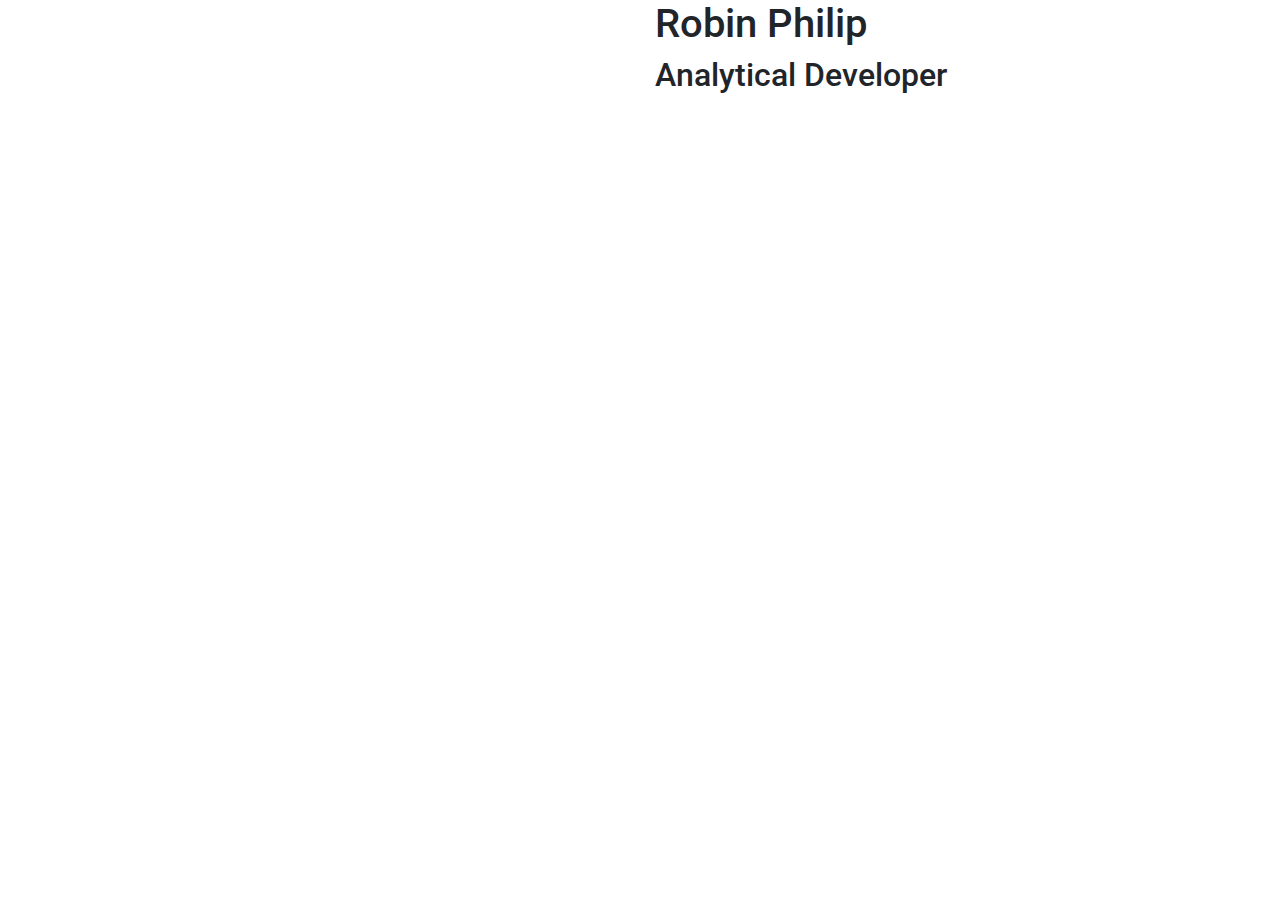
==== index.html @ 2d99e936 "inital html" ====
<!DOCTYPE html>
<html lang="en"> 
<head>
    <title>Robin Philip Resume</title>
    <!-- Meta -->
    <meta charset="utf-8">
    <meta http-equiv="X-UA-Compatible" content="IE=edge">
    <meta name="viewport" content="width=device-width, initial-scale=1.0">
  
    <link href='https://fonts.googleapis.com/css?family=Roboto:400,500,400italic,300italic,300,500italic,700,700italic,900,900italic' rel='stylesheet' type='text/css'>
    <!-- Global CSS -->
      
    <link rel="stylesheet" href="https://maxcdn.bootstrapcdn.com/bootstrap/4.2.1/css/bootstrap.min.css" type="text/css" />  
    <!-- Theme CSS -->  
    <link id="theme-style" rel="stylesheet" href="../css/styles.css">
    <!-- Font awesome icons-->
    <link rel="stylesheet" href="https://maxcdn.bootstrapcdn.com/font-awesome/4.7.0/css/font-awesome.min.css" type="text/css" />
</head> 

<body>
    
    <header>

        <div class='container Profile-Info'>
            <div class='row'>
                 <div class="col-sm">
                     <a href="picture.html" class='col logo'></a>
                </div>
            <div class="col-sm" >
                    
                    <div class="row no-gutters">
                        <div class="col">
                            <h1>Robin Philip</h1>
                            <h2>Analytical Developer</h2>

                    </div>
                </div>
            </div>
        
        </div>
        <div class="Image-sec">
        
        
        </div>

    </header>

</body>
</html>
---- css/styles.css ----
@import url('https://fonts.googleapis.com/css?family=Roboto:100,200,300,400,500,600,700|Exo:100,200,300,400,500,600,700');




/*--------------------- Heading--------------------*/
.logo{

background: url('../css/images/logo.png')

}
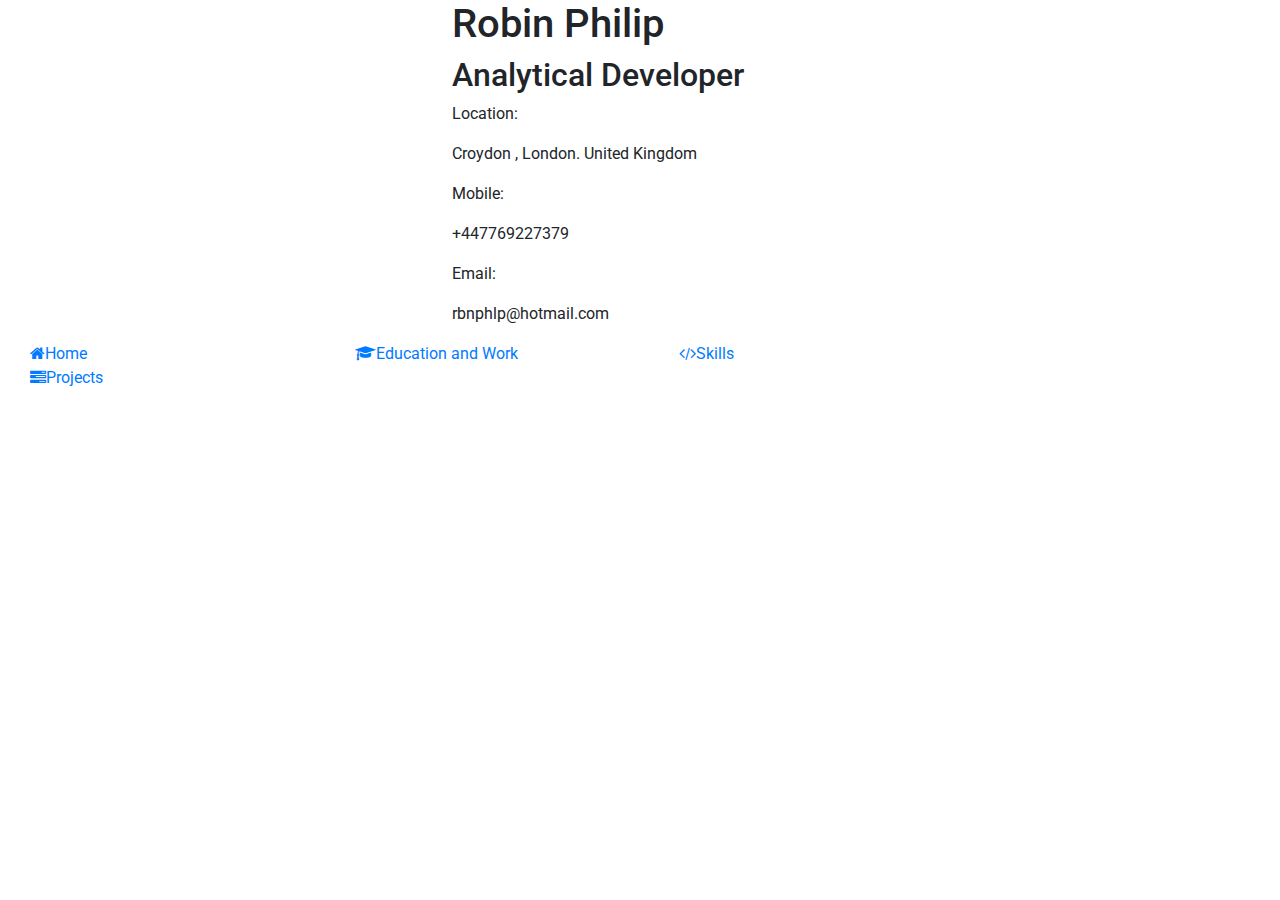
==== commit caab0aec: "fixed missalignment issue" ====
--- a/index.html
+++ b/index.html
@@ -15,35 +15,115 @@
     <link id="theme-style" rel="stylesheet" href="../css/styles.css">
     <!-- Font awesome icons-->
     <link rel="stylesheet" href="https://maxcdn.bootstrapcdn.com/font-awesome/4.7.0/css/font-awesome.min.css" type="text/css" />
+    
 </head> 
 
 <body>
     
     <header>
 
-        <div class='container Profile-Info'>
-            <div class='row'>
-                 <div class="col-sm">
-                     <a href="picture.html" class='col logo'></a>
-                </div>
-            <div class="col-sm" >
+            <div class='row header-RP'>
+                     <a href="picture.html" class='col-sm-3 col-md-6 col-lg-4 logo '></a>
+                
+            <div class="col-sm-9 col-md-6 col-lg-8" >
                     
-                    <div class="row no-gutters">
+                    <div class="row no-gutters profile-info">
                         <div class="col">
+                            <div class='col-12 name-job'>
                             <h1>Robin Philip</h1>
                             <h2>Analytical Developer</h2>
+                            </div>
+<!--  Addd personal info items list -->
+                            <div class="col-12">
+                                <div class="personal-info">
+                                
+                                    <div class="key">
+                                    <p class="uppercase">
+                                    Location:
+                                    </p>
+                                    </div>
+                                <div class='value'>
+                                    <p>
+                                     Croydon , London.
+                                     United Kingdom
+                                    </p>
+                                 </div>   
+
+                                
+                                
+                                </div>   
+                                <div class="personal-info">
+                                    <div class="key">
+                                    <p class="uppercase">
+                                    Mobile:
+                                    </p>
+
+                                </div>
+
+                                <div class="value">
+                                
+                                    <p>
+                                     +447769227379
+                                    </p>
+                                </div>
+
+                                </div>
+                                <div class="personal-info">
+                                <div class="key">
+                                    <p class="uppercase">
+                                     Email:
+                                    </p>
+
+                                </div>
+                                <div class="value">
+                                    <p>
+                                    rbnphlp@hotmail.com
+                                    </p>
+                                </div>
+                                
+                                </div>
+                                
+
+                            
+                            </div>
+
 
                     </div>
                 </div>
             </div>
-        
-        </div>
-        <div class="Image-sec">
-        
-        
-        </div>
+
+
+           
+    
 
     </header>
 
+
+<section class='container-fluid'>
+
+ <div class="row no-gutters">
+<!-- Using Fa instead of fas due in version 5 or below-->
+                <div class="col">
+                    <ul id="nav" class="list-inline menucontainer">
+                                <li class="col-6 col-sm-3 list-inline-item ui-menu-color-home menuitem">
+                                    <a href="index.html" class="hvr-sweep-to-bottom"><i class="fa fa-home" aria-hidden="true"></i><span>Home</span></a>
+                                </li>
+                                <li class="col-6 col-sm-3 list-inline-item ui-menu-color-education menuitem">
+                                    <a href="resume.html" class="hvr-sweep-to-bottom"><i class="fa fa-graduation-cap" aria-hidden="true"></i><span>Education and Work</span></a>
+                                </li>
+                                <li class="col-6 col-sm-3 list-inline-item ui-menu-color-skills menuitem">
+                                    <a href="contact.html" class="hvr-sweep-to-bottom"><i class="fa fa-code"></i><span>Skills</span></a>
+                                </li>
+                                <li class="col-6 col-sm-3 list-inline-item ui-menu-color-projects menuitem">
+                                    <a href="../cv/robin_cv.pdf" class="hvr-sweep-to-bottom"><i class="fa fa-tasks" ></i><span>Projects</span></a>
+                                </li>
+                            </ul>       
+                </div>
+            </div>
+        
+
+
+</section>
+
 </body>
 </html> 
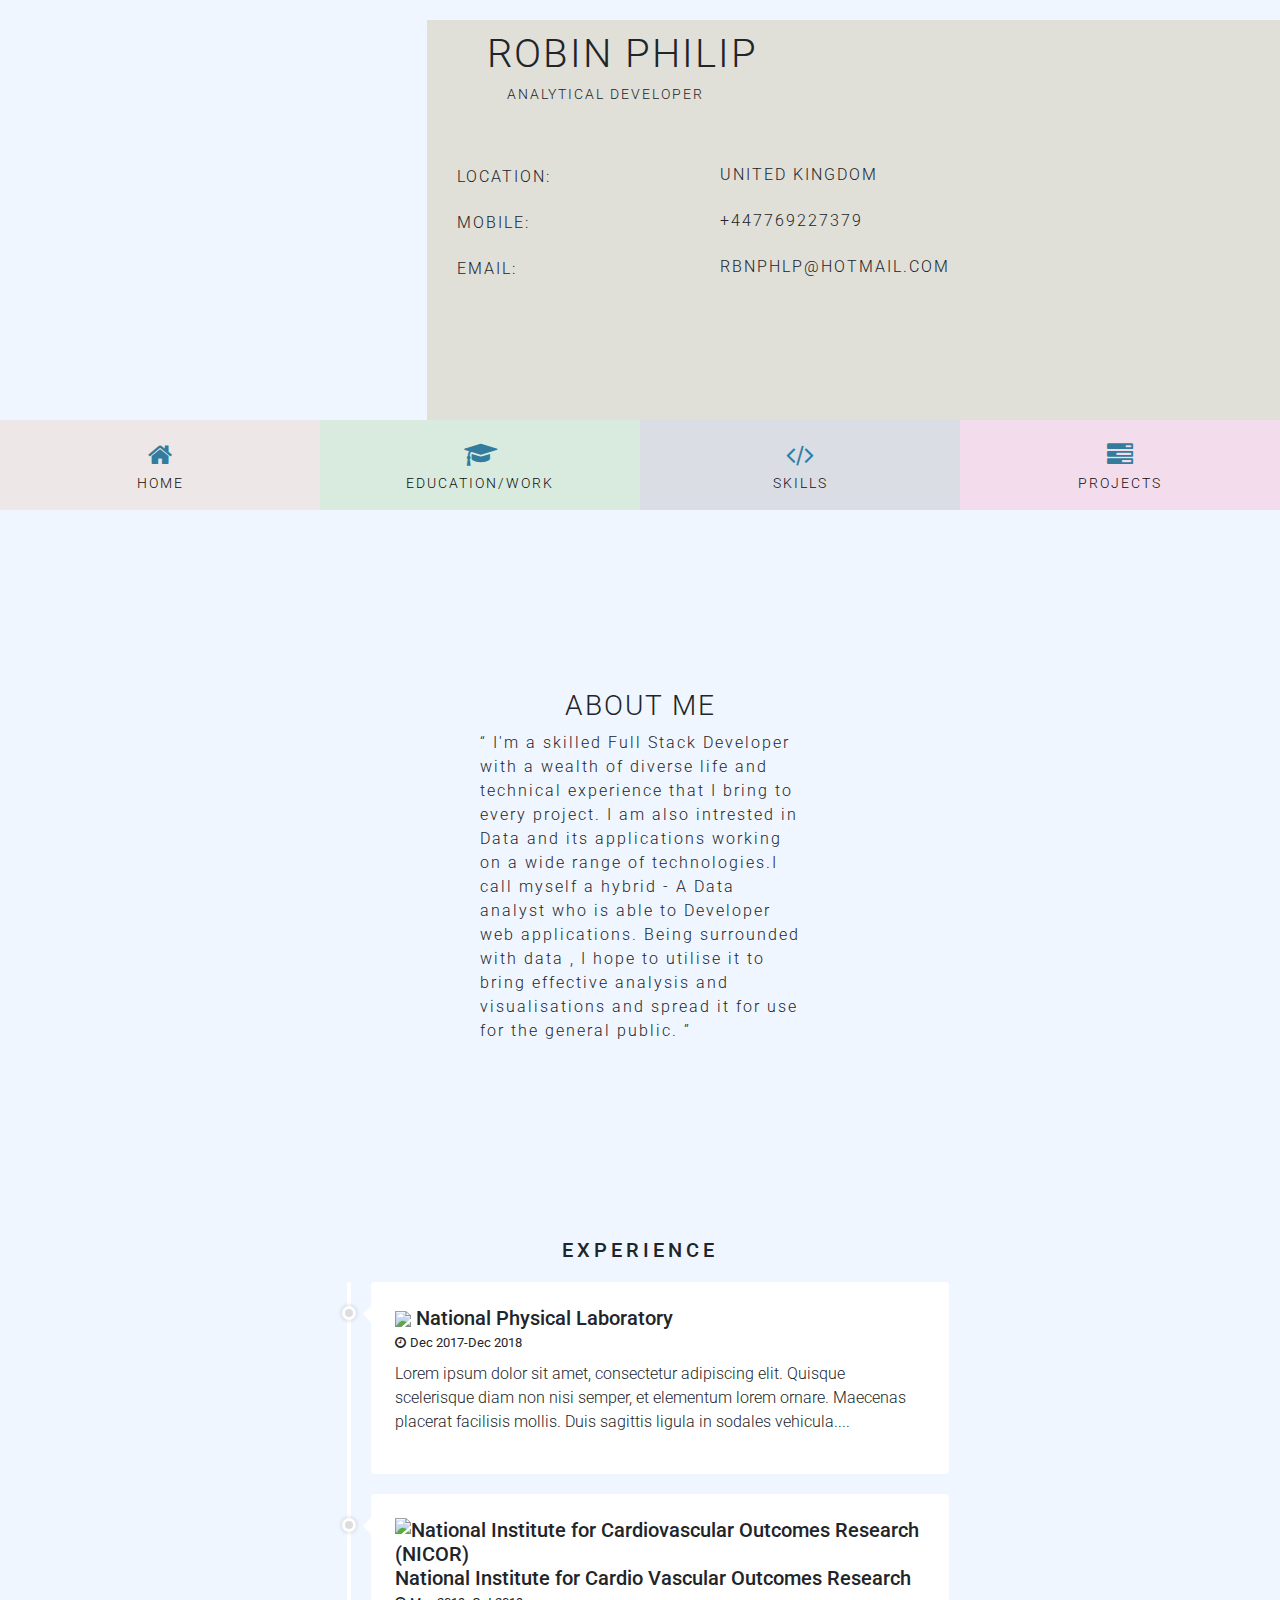
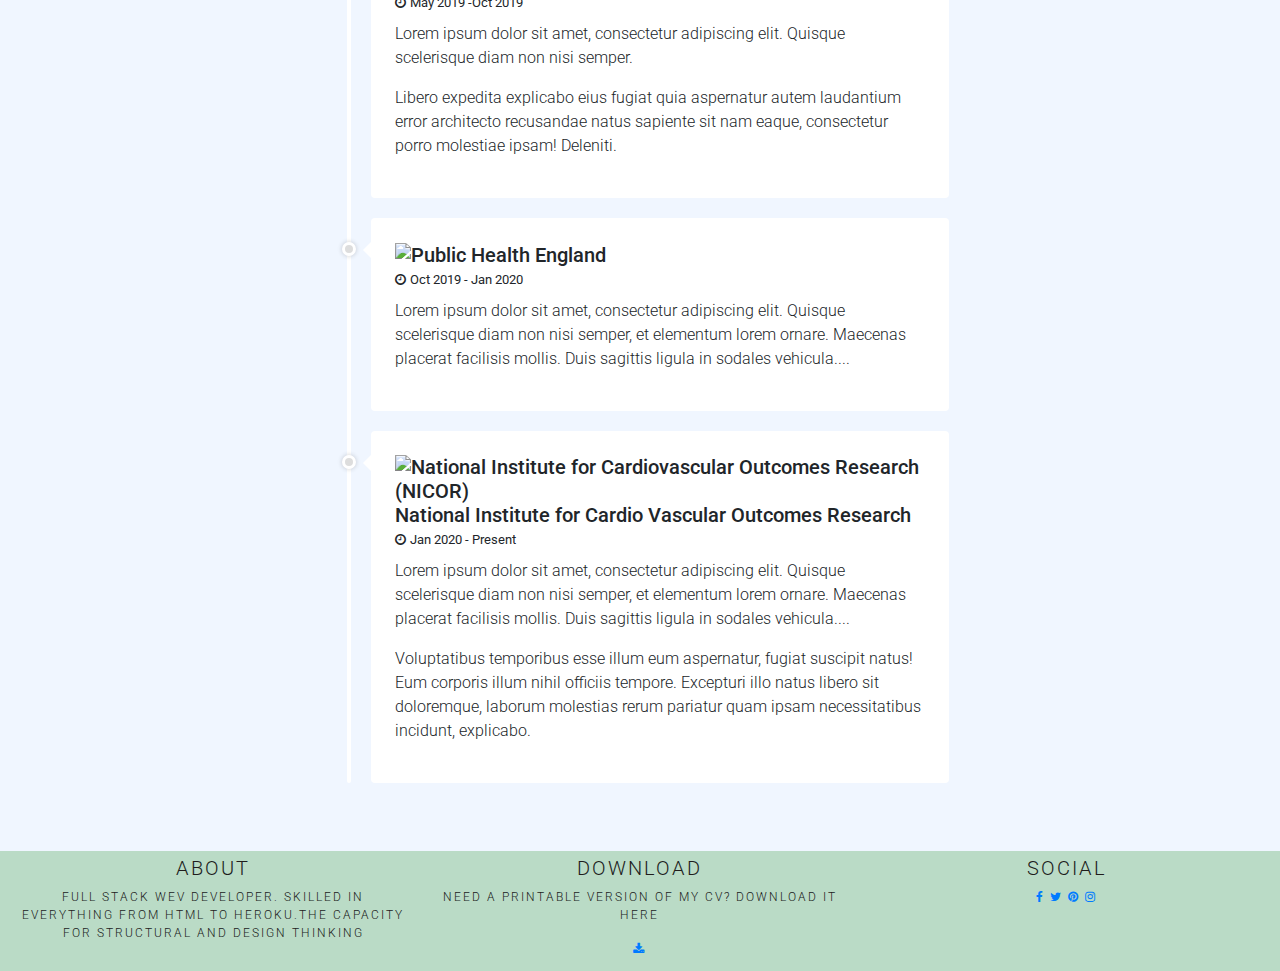
==== commit 469dde37: "need to fix spacing issue on timeline" ====
--- a/index.html
+++ b/index.html
@@ -25,74 +25,73 @@
             <div class='row header-RP'>
                      <a href="picture.html" class='col-sm-3 col-md-6 col-lg-4 logo '></a>
                 
-            <div class="col-sm-9 col-md-6 col-lg-8" >
-                    
-                    <div class="row no-gutters profile-info">
-                        <div class="col">
-                            <div class='col-12 name-job'>
-                            <h1>Robin Philip</h1>
-                            <h2>Analytical Developer</h2>
-                            </div>
-<!--  Addd personal info items list -->
-                            <div class="col-12">
-                                <div class="personal-info">
-                                
+                <div class="col-sm-9 col-md-6 col-lg-8 content" >
+                        
+                        <div class="row no-gutters profile-info">
+                            <div class="col profilecol">
+                                <div class='col-12 name-job'>
+                                <h1>Robin Philip</h1>
+                                <h2>Analytical Developer</h2>
+                                </div>
+    <!--  Addd personal info items list -->
+                                <div class="col-12">
+                                    <div class="personal-info">
+                                    
+                                        <div class="key">
+                                        <p class="uppercase">
+                                        Location:
+                                        </p>
+                                        </div>
+                                    <div class='value'>
+                                        <p>
+                                        United Kingdom
+                                        </p>
+                                    </div>   
+
+                                    
+                                    
+                                    </div>   
+                                    <div class="personal-info">
+                                        <div class="key">
+                                        <p class="uppercase">
+                                        Mobile:
+                                        </p>
+
+                                    </div>
+
+                                    <div class="value">
+                                    
+                                        <p>
+                                        +447769227379
+                                        </p>
+                                    </div>
+
+                                    </div>
+                                    <div class="personal-info">
                                     <div class="key">
-                                    <p class="uppercase">
-                                    Location:
-                                    </p>
-                                    </div>
-                                <div class='value'>
-                                    <p>
-                                     Croydon , London.
-                                     United Kingdom
-                                    </p>
-                                 </div>   
-
-                                
-                                
-                                </div>   
-                                <div class="personal-info">
-                                    <div class="key">
-                                    <p class="uppercase">
-                                    Mobile:
-                                    </p>
-
-                                </div>
-
-                                <div class="value">
-                                
-                                    <p>
-                                     +447769227379
-                                    </p>
-                                </div>
-
-                                </div>
-                                <div class="personal-info">
-                                <div class="key">
-                                    <p class="uppercase">
-                                     Email:
-                                    </p>
-
-                                </div>
-                                <div class="value">
-                                    <p>
-                                    rbnphlp@hotmail.com
-                                    </p>
-                                </div>
+                                        <p class="uppercase">
+                                        Email:
+                                        </p>
+
+                                    </div>
+                                    <div class="value">
+                                        <p>
+                                        rbnphlp@hotmail.com
+                                        </p>
+                                    </div>
+                                    
+                                    </div>
+                                    
+
                                 
                                 </div>
-                                
-
-                            
-                            </div>
-
-
+
+
+                        </div>
                     </div>
                 </div>
-            </div>
-
-
+
+           </div> 
            
     
 
@@ -109,7 +108,7 @@
                                     <a href="index.html" class="hvr-sweep-to-bottom"><i class="fa fa-home" aria-hidden="true"></i><span>Home</span></a>
                                 </li>
                                 <li class="col-6 col-sm-3 list-inline-item ui-menu-color-education menuitem">
-                                    <a href="resume.html" class="hvr-sweep-to-bottom"><i class="fa fa-graduation-cap" aria-hidden="true"></i><span>Education and Work</span></a>
+                                    <a href="resume.html" class="hvr-sweep-to-bottom"><i class="fa fa-graduation-cap" aria-hidden="true"></i><span>Education/Work</span></a>
                                 </li>
                                 <li class="col-6 col-sm-3 list-inline-item ui-menu-color-skills menuitem">
                                     <a href="contact.html" class="hvr-sweep-to-bottom"><i class="fa fa-code"></i><span>Skills</span></a>
@@ -122,8 +121,129 @@
             </div>
         
 
-
+<div class="row no-gutters">
+
+    <div class="col-sm-3 col-lg-3 aboutme">
+    
+    
+        
+            <h3> About Me </h3>
+
+            <span>
+            <p id='me'>
+            I'm a skilled Full Stack Developer with a wealth of diverse life and technical experience
+             that I bring to every project. I am also intrested in Data and its applications working 
+            on a wide range of technologies.I call myself a hybrid - A Data analyst who is able to Developer
+            web applications. Being surrounded with data , I hope to utilise it to bring effective analysis 
+            and visualisations and spread it for use for the general public.
+            </p>       
+            </span>
+    
+    </div>
+</div>
 </section>
+
+<div class="container py-5">
+
+
+        <div class="row">
+            <div class="col-lg-7 mx-auto">
+                <h5 class="font_5" style="text-align:center;"><span style="letter-spacing:0.2em;">EXPERIENCE</span></h5>
+                <!-- Timeline -->
+                <ul class="timeline">
+                    <li class="timeline-item bg-white rounded ml-3 p-4 shadow">
+                        <div class="timeline-arrow"></div>
+                        <h2 class="h5 mb-0">
+                        
+                        <img src="https://media-exp1.licdn.com/dms/image/C560BAQH_opgHQPQ8JQ/company-logo_100_100/0?e=1590624000&amp;v=beta&amp;t=vh-KkSg9zwbI-3XPNg0Dqcm7f11oJeTSGWEHuql9rRU">
+                        National Physical Laboratory</h2><span class="small text-gray"><i class="fa fa-clock-o mr-1"></i>Dec 2017-Dec 2018</span>
+                        <p class="text-small mt-2 font-weight-light">Lorem ipsum dolor sit amet, consectetur adipiscing elit. Quisque scelerisque diam non nisi semper, et elementum lorem ornare. Maecenas placerat facilisis mollis. Duis sagittis ligula in sodales vehicula....</p>
+                    </li>
+                    <li class="timeline-item bg-white rounded ml-3 p-4 shadow">
+                        <div class="timeline-arrow"></div>
+                        <h2 class="h5 mb-0">
+                        <img src="https://media-exp1.licdn.com/dms/image/C560BAQEa2VBjveG4CQ/company-logo_100_100/0?e=1590624000&amp;v=beta&amp;t=oowAFgNLsgfNeDGHAImC5ZiWaaAzueSb-OEiXw4OItY" loading="lazy" alt="National Institute for Cardiovascular Outcomes Research (NICOR)" id="ember1256" class="pv-entity__logo-img pv-entity__logo-img EntityPhoto-square-5 lazy-image loaded ember-view">
+                        National Institute for Cardio Vascular Outcomes Research</h2><span class="small text-gray"><i class="fa fa-clock-o mr-1"></i>May 2019 -Oct 2019</span>
+                        <p class="text-small mt-2 font-weight-light">Lorem ipsum dolor sit amet, consectetur adipiscing elit. Quisque scelerisque diam non nisi semper.</p>
+                        <p class="text-small mt-2 font-weight-light">Libero expedita explicabo eius fugiat quia aspernatur autem laudantium error architecto recusandae natus sapiente sit nam eaque, consectetur porro molestiae ipsam! Deleniti.</p>
+                    </li>
+                    <li class="timeline-item bg-white rounded ml-3 p-4 shadow">
+                        <div class="timeline-arrow"></div>
+                        <h2 class="h5 mb-0"><img src="https://media-exp1.licdn.com/dms/image/C4E0BAQFT7kU6Q2k-FA/company-logo_100_100/0?e=1590624000&amp;v=beta&amp;t=X6xizA9DblPlDDrtRav5N5QXOj_jLyPVLOlDp_cO-9g" loading="lazy" alt="Public Health England" id="ember1246" class="pv-entity__logo-img pv-entity__logo-img EntityPhoto-square-5 lazy-image loaded ember-view"></h2><span class="small text-gray"><i class="fa fa-clock-o mr-1"></i>Oct 2019 - Jan 2020</span>
+                        <p class="text-small mt-2 font-weight-light">Lorem ipsum dolor sit amet, consectetur adipiscing elit. Quisque scelerisque diam non nisi semper, et elementum lorem ornare. Maecenas placerat facilisis mollis. Duis sagittis ligula in sodales vehicula....</p>
+                    </li>
+                    <li class="timeline-item bg-white rounded ml-3 p-4 shadow">
+                        <div class="timeline-arrow"></div>
+                        <h2 class="h5 mb-0">
+                        <img src="https://media-exp1.licdn.com/dms/image/C560BAQEa2VBjveG4CQ/company-logo_100_100/0?e=1590624000&amp;v=beta&amp;t=oowAFgNLsgfNeDGHAImC5ZiWaaAzueSb-OEiXw4OItY" loading="lazy" alt="National Institute for Cardiovascular Outcomes Research (NICOR)" id="ember1256" class="pv-entity__logo-img pv-entity__logo-img EntityPhoto-square-5 lazy-image loaded ember-view">
+                        National Institute for Cardio Vascular Outcomes Research</h2><span class="small text-gray"><i class="fa fa-clock-o mr-1"></i>Jan 2020 - Present</span>
+                        <p class="text-small mt-2 font-weight-light">Lorem ipsum dolor sit amet, consectetur adipiscing elit. Quisque scelerisque diam non nisi semper, et elementum lorem ornare. Maecenas placerat facilisis mollis. Duis sagittis ligula in sodales vehicula....</p>
+                        <p class="text-small mt-2 font-weight-light">Voluptatibus temporibus esse illum eum aspernatur, fugiat suscipit natus! Eum corporis illum nihil officiis tempore. Excepturi illo natus libero sit doloremque, laborum molestias rerum pariatur quam ipsam necessitatibus incidunt, explicabo.</p>
+                    </li>
+                </ul><!-- End -->
+
+            </div>
+        </div>
+    </div>
+
+<!--- Add a footer-->
+<footer class="container-fluid">
+        <div class="row">
+            <div class="col-sm-4">
+                <h5 class="uppercase general-sub">About</h5>
+                 <p class="inline-block">Full Stack Wev Developer. Skilled in everything from HTML to 
+                 Heroku.The capacity for structural and design thinking
+                 </p>
+            </div>
+            <div class="col-sm-4">
+                <h5 class="uppercase general-sub">Download</h5>
+                <p>Need a printable version of my CV? Download it here</p>
+                <a href="#" target="_blank" class="cv_pdf">
+                     <i class="fa fa-download" aria-hidden="true"> </i>
+                    <span class="sr-only">Download link.</span>
+                
+                </a>
+                
+            </div>
+            <div class="col-sm-4">
+                <h5 class="uppercase general-sub">Social</h5>
+               <ul class="list-inline social-links">
+                    <li class="list-inline-item">
+                        <a href="#" target="_blank ">
+                            <i class="fa fa-facebook" aria-hidden="true"> </i>
+                            <span class="sr-only"> Facebook</span>
+                        </a>
+                    
+                    </li>
+                     <li class="list-inline-item">
+                        <a href="#" target="_blank ">
+                            <i class="fa fa-twitter" aria-hidden="true"> </i>
+                            <span class="sr-only"> Twitter</span>
+                        </a>
+                    
+                    </li>
+                     <li class="list-inline-item">
+                        <a href="#" target="_blank ">
+                            <i class="fa fa-pinterest" aria-hidden="true"> </i>
+                            <span class="sr-only"> Pinterest</span>
+                        </a>
+                    
+                    </li>
+                     <li class="list-inline-item">
+                        <a href="#" target="_blank ">
+                            <i class="fa fa-instagram" aria-hidden="true"> </i>
+                            <span class="sr-only"> Instagram</span>
+                        </a>
+                    
+                    </li>
+
+               </ul> 
+            </div>
+        </div>
+    </footer>
+
+
+
 
 </body>
 </html> 
--- a/css/styles.css
+++ b/css/styles.css
@@ -1,11 +1,587 @@
 @import url('https://fonts.googleapis.com/css?family=Roboto:100,200,300,400,500,600,700|Exo:100,200,300,400,500,600,700');
 
+
+
+/*---------------------------colors----------------*/
+
+
+.ui-menu-color-home {
+    background-color: rgb(238, 231, 231);
+}
+
+.ui-menu-color-education {
+    background-color: rgb(217, 235, 222);
+}
+
+.ui-menu-color-skills {
+    background-color: rgb(218, 221, 228);
+}
+
+.ui-menu-color-projects {
+    background-color: rgb(243, 220, 236);
+}
+
+/*** body *****/
+
+.content{
+
+    background-color:rgb(224, 223, 216);
+}
 
 
 
 /*--------------------- Heading--------------------*/
 .logo{
 
-background: url('../css/images/logo.png')
-
-}+background: url('../css/kitten.jpg');
+background-position:center;
+background-repeat:no-repeat;
+background-size:cover;
+min-height: 400px;
+min-width: 200px;
+
+}
+
+.header-RP{
+
+padding-left: 0px;
+padding-right:0;
+margin-left: 0px;
+width: 100%
+}
+
+.name-job {
+    margin-bottom: 60px;
+    margin-top: 10px;
+    margin-left: 10px;
+    margin-right: 0px;
+}
+
+
+.name-job>h1 {
+    font-size: 2.5rem;
+    margin-left: 20px;
+    text-transform: uppercase;
+     font-weight: 300;
+    letter-spacing: 2px;
+}
+ .name-job>h2 {
+    font-size: 2.5rem;
+    margin-left: 40px;
+    text-transform: uppercase;
+     font-weight: 300;
+    letter-spacing: 2px;
+    font-size: 14px;
+}
+   
+
+/*** Personal info item ------------------------*/
+
+.personal-info {
+    margin-bottom: 20px;
+    display: block;
+    clear: both;
+}
+
+.personal-info .key,
+.personal-info .value {
+    padding-right: 8px;
+    display: inline-block;
+    
+    text-transform: uppercase;
+    
+    font-weight: 300;
+    letter-spacing: 2px;
+    
+}
+
+
+
+.personal-info .key p,
+.personal-info .value p {
+    margin: 0;
+}
+
+.personal-info .key {
+    width: 30%;
+    margin-right: 21px;
+    padding-top: 2px;
+    vertical-align: top;
+}
+
+.personal-info .key p {
+    font-weight: 300;
+}
+.profile-info{
+height:320px;
+
+}
+/******nav bar ************/
+
+
+.list-inline-item:not(:last-child) {
+    margin: 0;
+}
+
+.menucontainer {
+    font-size: 0;
+}
+
+#nav li {
+    font-size: 14px;
+    padding: 0;
+}
+
+#nav {
+    margin: 0;
+}
+
+.menuitem {
+    height: 90px;
+    text-align: center;
+    padding: 0;
+}
+
+.menuitem a {
+    width: 100%;
+    text-decoration: none;
+    color: rgb(15, 15, 15);
+    height: 120px;
+}
+
+.menuitem a i {
+    padding-top: 22px;
+    display: block;
+    color: #347c9e;
+    font-size: 26px;
+}
+
+.menuitem span {
+    display: block;
+    width: 100%;
+    padding-top: 5px;
+    text-align: center;
+    text-transform: uppercase;
+    font-size: 14px;
+    font-weight: 300;
+    letter-spacing: 2px;
+}
+
+.container-fluid {
+    width: 100%;
+    padding-right: 0px;
+    padding-left: 0px;
+    margin-right: auto;
+    margin-left: auto;
+}
+
+
+/****** Footer ******/
+
+footer {
+    background-color: #badbc6;
+   color: rgb(32, 28, 28);;
+    min-height: 120px;
+    margin: 0;
+}
+
+
+footer {
+    display: inlineblock;
+    width: 100%;
+    padding-top: 5px;
+    text-align: center;
+    text-transform: uppercase;
+    font-size: 12px;
+    font-weight: 300;
+    letter-spacing: 2px;
+}
+ footer  h5{
+     font-weight:300;
+ }
+
+ /**** Do this to prevent overflow**/
+ footer row{
+     margin-right:0px; 
+ }
+/****** About me ******/
+
+.aboutme h3{
+
+    text-align: center;
+   text-transform: uppercase;
+
+    font-weight: 300;
+    letter-spacing: 2px;
+}
+.aboutme>p{
+
+text-align:center;
+padding-bottom: 30px;
+font-size:0.5em;
+
+}
+
+.aboutme{
+  
+   margin-top: 179px;
+    margin-left:auto;
+    margin-right:auto;
+
+}
+
+#me{
+
+    display: block;
+letter-spacing: 2px;
+font-weight: 300;
+}
+/******* Add quotes *****/
+
+.row{
+
+margin-left: auto;
+margin-right: auto;
+
+}
+
+#me::before{
+
+
+    content: open-quote;
+    font-size:1rem;
+}
+
+#me::after{
+
+    content: close-quote;
+
+    font-size:1rem;
+}
+
+/************* Time line *******************************/
+
+
+
+body {
+    margin-top: 20px;
+    background-color: #f0f6ff;
+}
+
+
+/*timeline*/
+
+a {
+    text-decoration: none
+}
+
+
+.main-timeline3 {
+    overflow: hidden;
+    position: relative
+}
+
+.main-timeline3 .timeline {
+    position: relative;
+    margin-top: -79px
+}
+
+.main-timeline3 .timeline:first-child {
+    margin-top: 0
+}
+
+.main-timeline3 .timeline-icon,
+.main-timeline3 .year {
+    margin: auto;
+    position: absolute;
+    top: 0;
+    left: 0;
+    bottom: 0;
+    right: 0
+}
+
+.main-timeline3 .timeline:after,
+.main-timeline3 .timeline:before {
+    content: "";
+    display: block;
+    width: 100%;
+    clear: both
+}
+
+.main-timeline3 .timeline:before {
+    content: "";
+    width: 100%;
+    height: 100%;
+    position: absolute;
+    top: 0;
+    right: 0;
+    z-index: 2
+}
+
+.main-timeline3 .timeline-icon {
+    width: 210px;
+    height: 210px;
+    border-radius: 50%;
+    border: 25px solid transparent;
+    border-top-color: #dbc0c3;
+    border-right-color: #dbc0c3;
+    z-index: 1;
+    transform: rotate(45deg)
+}
+
+.main-timeline3 .year {
+    display: block;
+    width: 110px;
+    height: 110px;
+    line-height: 110px;
+    border-radius: 50%;
+    background: #fff;
+    box-shadow: 0 0 20px rgba(0, 0, 0, .4);
+    font-size: 10px;
+    font-weight: 700;
+    color: #dbc0c3;
+    text-align: center;
+    transform: rotate(-45deg)
+}
+
+  /***** add css for NPL hover https://stackoverflow.com/questions/14263594/how-to-show-text-on-image-when-hovering***/
+#NPL > div.timeline-content > img{
+    float:left;
+    height:60px;
+    width:100px;
+    margin-left: 20px;
+    margin-right: 20px;
+}
+
+
+/***************/
+
+.main-timeline3 .timeline-content {
+    width: 35%;
+    float: right;
+    background: #c9b5b7;
+    padding: 30px 20px;
+    margin: 50px 0;
+    box-shadow: 0 10px 25px -10px rgba(72, 29, 99, .3);
+    z-index: 1;
+    position: relative
+}
+
+.main-timeline3 .timeline-content:before {
+    content: "";
+    width: 20%;
+    height: 15px;
+    background: #dbc0c3;
+    position: absolute;
+    top: 50%;
+    left: -20%;
+    z-index: -1;
+    transform: translateY(-50%)
+}
+
+.main-timeline3 .title {
+    font-size: 20px;
+    font-weight: 700;
+    color: #fff;
+    margin: 0 0 10px;
+    margin-bottom:30px;
+}
+
+.main-timeline3 .description {
+    font-size: 16px;
+    color: #fff;
+    line-height: 24px;
+    margin: 0
+}
+
+.main-timeline3 .timeline:nth-child(2n) .timeline-icon {
+    transform: rotate(-135deg);
+    border-top-color: #e97e2e;
+    border-right-color: #e97e2e
+}
+
+.main-timeline3 .timeline:nth-child(2n) .year {
+    transform: rotate(135deg);
+    color: #e97e2e
+}
+
+.main-timeline3 .timeline:nth-child(2n) .timeline-content {
+    float: left
+}
+
+.main-timeline3 .timeline:nth-child(2n) .timeline-content:before {
+    left: auto;
+    right: -20%
+}
+
+.main-timeline3 .timeline:nth-child(2n) .timeline-content,
+.main-timeline3 .timeline:nth-child(2n) .timeline-content:before {
+    background: #e97e2e
+}
+
+.main-timeline3 .timeline:nth-child(3n) .timeline-icon {
+    border-top-color: #13afae;
+    border-right-color: #13afae
+}
+
+.main-timeline3 .timeline:nth-child(3n) .year {
+    color: #13afae
+}
+
+.main-timeline3 .timeline:nth-child(3n) .timeline-content,
+.main-timeline3 .timeline:nth-child(3n) .timeline-content:before {
+    background: #13afae
+}
+
+.main-timeline3 .timeline:nth-child(4n) .timeline-icon {
+    border-top-color: #105572;
+    border-right-color: #105572
+}
+
+.main-timeline3 .timeline:nth-child(4n) .year {
+    color: #105572
+}
+
+.main-timeline3 .timeline:nth-child(4n) .timeline-content,
+.main-timeline3 .timeline:nth-child(4n) .timeline-content:before {
+    background: #105572
+}
+
+@media only screen and (max-width:1199px) {
+    .main-timeline3 .timeline {
+        margin-top: -103px
+    }
+    .main-timeline3 .timeline-content:before {
+        left: -18%
+    }
+    .main-timeline3 .timeline:nth-child(2n) .timeline-content:before {
+        right: -18%
+    }
+}
+
+@media only screen and (max-width:990px) {
+    .main-timeline3 .timeline {
+        margin-top: -127px
+    }
+    .main-timeline3 .timeline-content:before {
+        left: -2%
+    }
+    .main-timeline3 .timeline:nth-child(2n) .timeline-content:before {
+        right: -2%
+    }
+}
+
+@media only screen and (max-width:767px) {
+    .main-timeline3 .timeline {
+        margin-top: 0;
+        overflow: hidden
+    }
+    .main-timeline3 .timeline:before,
+    .main-timeline3 .timeline:nth-child(2n):before {
+        box-shadow: none
+    }
+    .main-timeline3 .timeline-icon,
+    .main-timeline3 .timeline:nth-child(2n) .timeline-icon {
+        margin-top: -30px;
+        margin-bottom: 20px;
+        position: relative;
+        transform: rotate(135deg)
+    }
+    .main-timeline3 .timeline:nth-child(2n) .year,
+    .main-timeline3 .year {
+        transform: rotate(-135deg)
+    }
+    .main-timeline3 .timeline-content,
+    .main-timeline3 .timeline:nth-child(2n) .timeline-content {
+        width: 100%;
+        float: none;
+        border-radius: 0 0 20px 20px;
+        text-align: center;
+        padding: 25px 20px;
+        margin: 0 auto
+    }
+    .main-timeline3 .timeline-content:before,
+    .main-timeline3 .timeline:nth-child(2n) .timeline-content:before {
+        width: 15px;
+        height: 25px;
+        position: absolute;
+        top: -22px;
+        left: 50%;
+        z-index: -1;
+        transform: translate(-50%, 0)
+    }
+}
+
+
+/****** Lists *****/
+
+#NPL > div.timeline-content > ul{
+  
+  list-style-type: square;
+        text-align: center;
+   text-transform: uppercase;
+    font-size: 12px;
+    font-weight: 300;
+    letter-spacing: 2px;
+    display: inline;
+
+
+
+}
+/**** extra addition to bring the stuff upp*****/
+ul.timeline {
+    list-style-type: none;
+    position: relative;
+    padding-left: 1.5rem;
+}
+
+ /* Timeline vertical line */
+ul.timeline:before {
+    content: ' ';
+    background: #fff;
+    display: inline-block;
+    position: absolute;
+    left: 16px;
+    width: 4px;
+    height: 100%;
+    z-index: 400;
+    border-radius: 1rem;
+}
+
+li.timeline-item {
+    margin: 20px 0;
+    
+}
+
+/* Timeline item arrow */
+.timeline-arrow {
+    border-top: 0.5rem solid transparent;
+    border-right: 0.5rem solid #fff;
+    border-bottom: 0.5rem solid transparent;
+    display: block;
+    position: absolute;
+    left: 2rem;
+}
+
+/* Timeline item circle marker */
+li.timeline-item::before {
+    content: ' ';
+    background: #ddd;
+    display: inline-block;
+    position: absolute;
+    border-radius: 50%;
+    border: 3px solid #fff;
+    left: 11px;
+    width: 14px;
+    height: 14px;
+    z-index: 400;
+    box-shadow: 0 0 5px rgba(0, 0, 0, 0.2);
+}
+.pt-5, .py-5 {
+    padding-top: 179px!important;
+}
+
+
+
+
+/*end timeline*/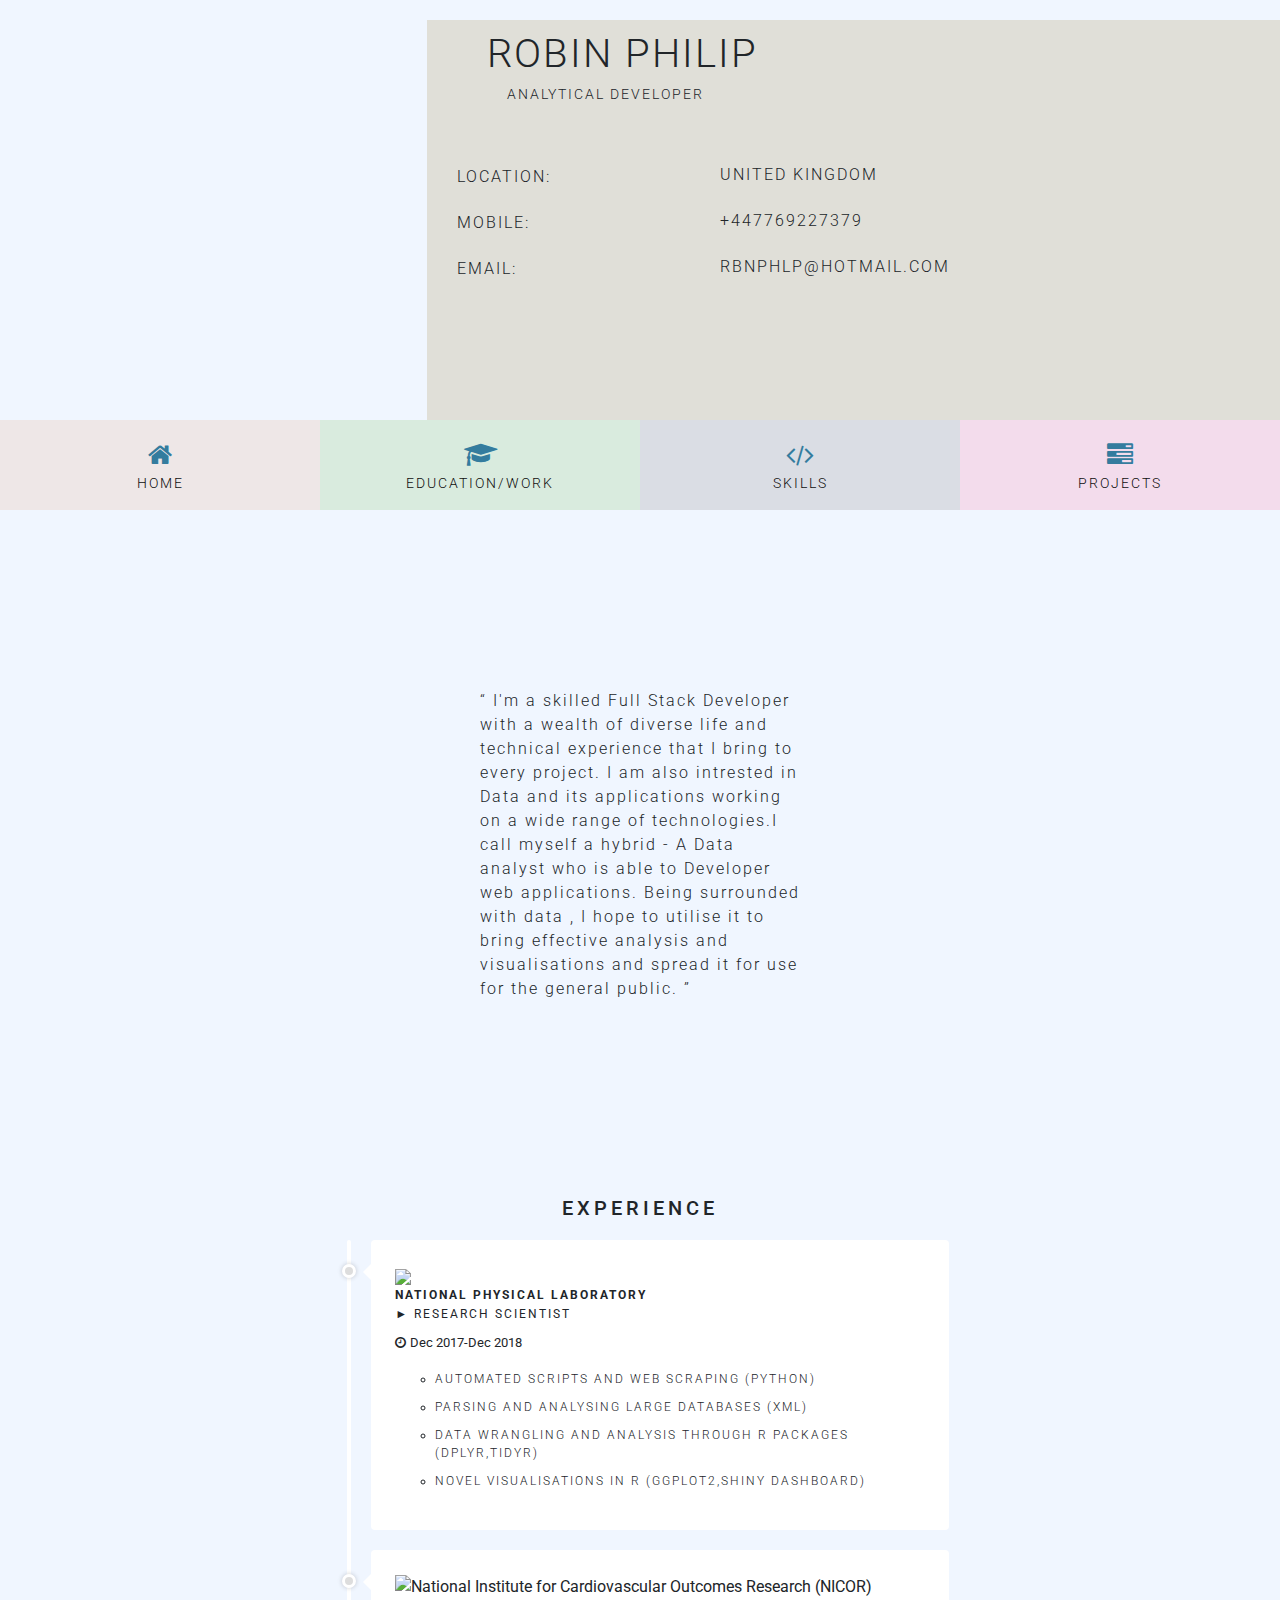
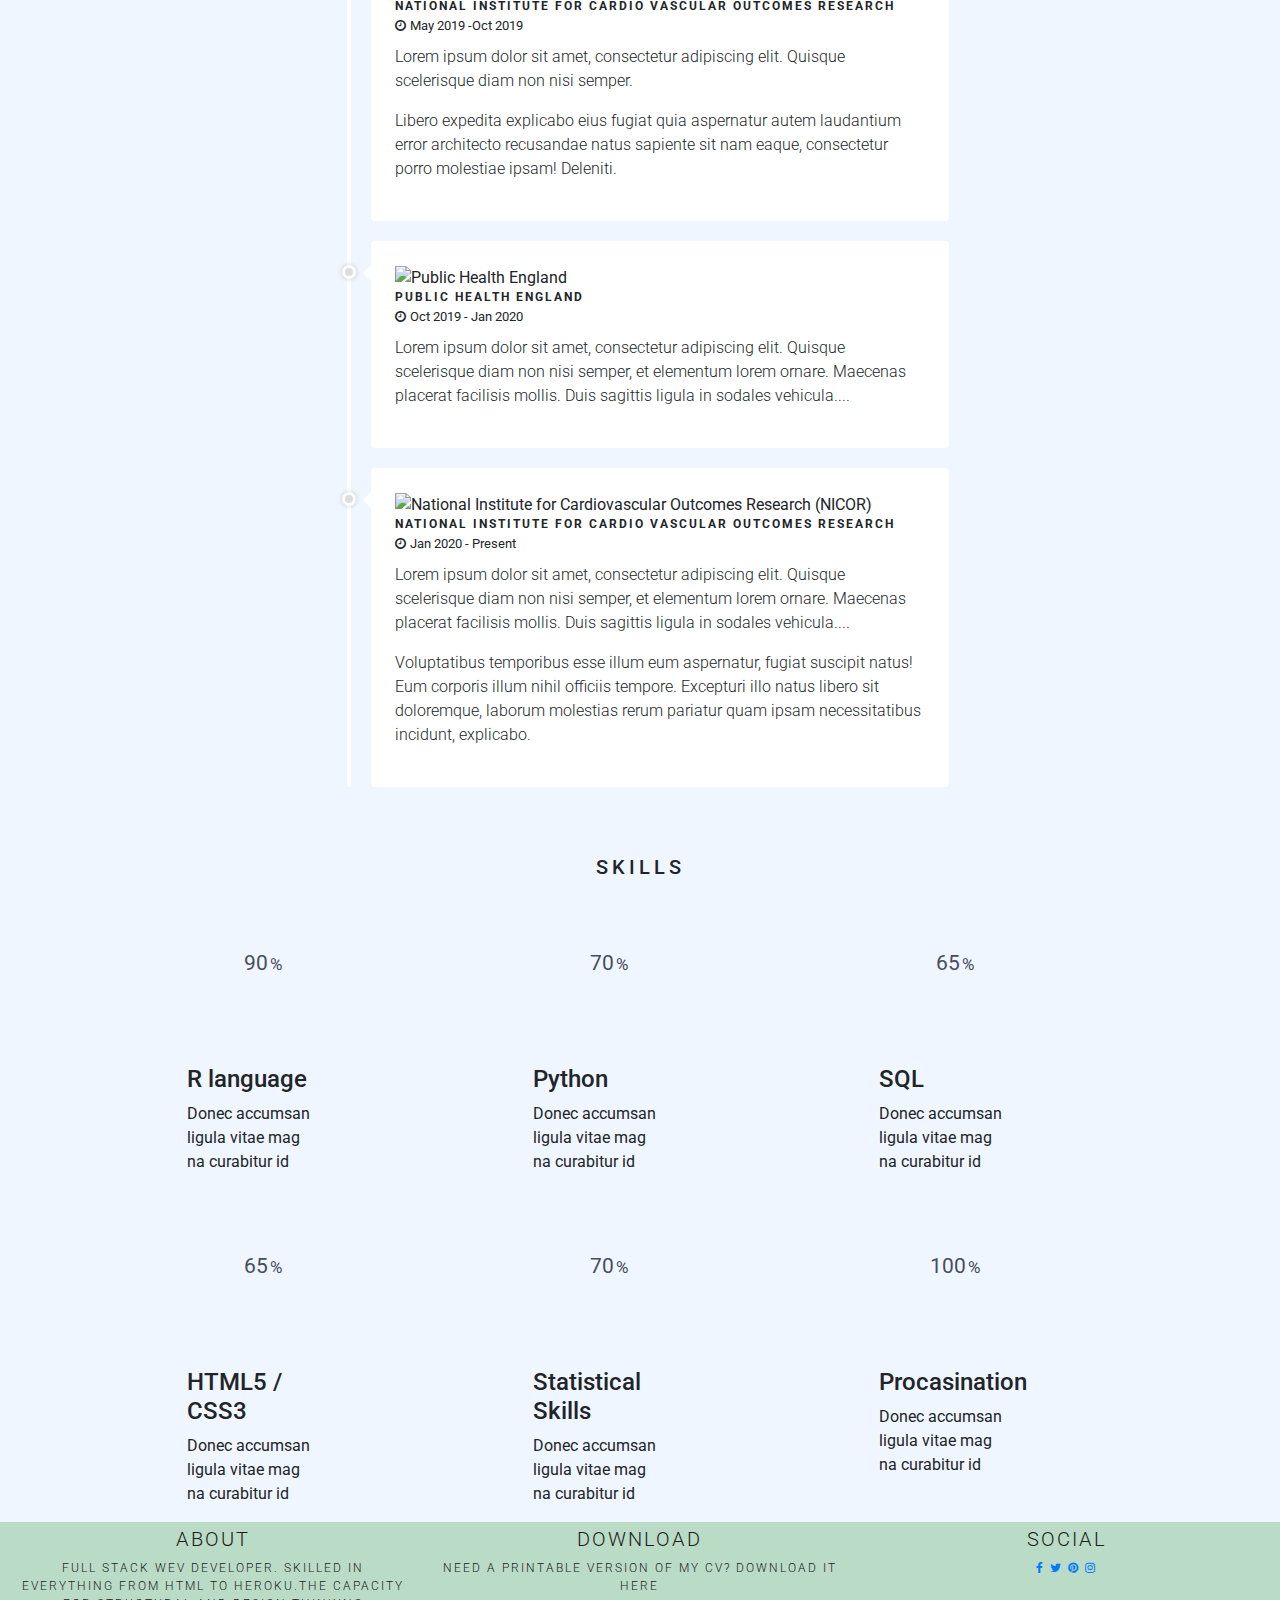
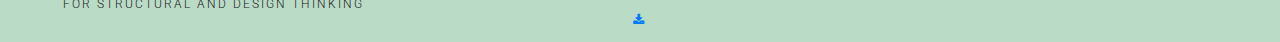
==== commit 6e29088c: "small changes skills" ====
--- a/index.html
+++ b/index.html
@@ -125,9 +125,6 @@
 
     <div class="col-sm-3 col-lg-3 aboutme">
     
-    
-        
-            <h3> About Me </h3>
 
             <span>
             <p id='me'>
@@ -143,48 +140,187 @@
 </div>
 </section>
 
-<div class="container py-5">
-
-
-        <div class="row">
+<div class="container py-5" >
+
+ 
+        <div class="row" >
+           
+           
             <div class="col-lg-7 mx-auto">
-                <h5 class="font_5" style="text-align:center;"><span style="letter-spacing:0.2em;">EXPERIENCE</span></h5>
+               <h5 class="font_5" style="text-align:center;"><span style="letter-spacing:0.2em;">EXPERIENCE</span></h5>
                 <!-- Timeline -->
                 <ul class="timeline">
                     <li class="timeline-item bg-white rounded ml-3 p-4 shadow">
                         <div class="timeline-arrow"></div>
+                        <img src="https://media-exp1.licdn.com/dms/image/C560BAQH_opgHQPQ8JQ/company-logo_100_100/0?e=1590624000&amp;v=beta&amp;t=vh-KkSg9zwbI-3XPNg0Dqcm7f11oJeTSGWEHuql9rRU">
                         <h2 class="h5 mb-0">
-                        
-                        <img src="https://media-exp1.licdn.com/dms/image/C560BAQH_opgHQPQ8JQ/company-logo_100_100/0?e=1590624000&amp;v=beta&amp;t=vh-KkSg9zwbI-3XPNg0Dqcm7f11oJeTSGWEHuql9rRU">
-                        National Physical Laboratory</h2><span class="small text-gray"><i class="fa fa-clock-o mr-1"></i>Dec 2017-Dec 2018</span>
-                        <p class="text-small mt-2 font-weight-light">Lorem ipsum dolor sit amet, consectetur adipiscing elit. Quisque scelerisque diam non nisi semper, et elementum lorem ornare. Maecenas placerat facilisis mollis. Duis sagittis ligula in sodales vehicula....</p>
+                        National Physical Laboratory</h2>
+                        <h3 >
+                        Research Scientist</h3>
+                        <span class="small text-gray"><i class="fa fa-clock-o mr-1"></i>Dec 2017-Dec 2018</span>
+                        <p class="text-small mt-2 font-weight-light">
+                            <ul>
+                                <li>
+                                     Automated scripts and web scraping (Python)
+                                </li>
+                                <li>
+                                     Parsing and Analysing Large Databases (XML)
+                                </li>
+                                <li>
+                                     Data wrangling and analysis through R packages (dplyr,tidyr)
+                                </li>
+
+                                <li>
+                                    Novel visualisations in R (ggplot2,shiny dashboard)
+                                </li>
+                            </ul>
+                        
+                        </p>
                     </li>
                     <li class="timeline-item bg-white rounded ml-3 p-4 shadow">
                         <div class="timeline-arrow"></div>
+
+                         <img src="https://media-exp1.licdn.com/dms/image/C560BAQEa2VBjveG4CQ/company-logo_100_100/0?e=1590624000&amp;v=beta&amp;t=oowAFgNLsgfNeDGHAImC5ZiWaaAzueSb-OEiXw4OItY" loading="lazy" alt="National Institute for Cardiovascular Outcomes Research (NICOR)" id="ember1256" class="pv-entity__logo-img pv-entity__logo-img EntityPhoto-square-5 lazy-image loaded ember-view">
                         <h2 class="h5 mb-0">
-                        <img src="https://media-exp1.licdn.com/dms/image/C560BAQEa2VBjveG4CQ/company-logo_100_100/0?e=1590624000&amp;v=beta&amp;t=oowAFgNLsgfNeDGHAImC5ZiWaaAzueSb-OEiXw4OItY" loading="lazy" alt="National Institute for Cardiovascular Outcomes Research (NICOR)" id="ember1256" class="pv-entity__logo-img pv-entity__logo-img EntityPhoto-square-5 lazy-image loaded ember-view">
+                       
                         National Institute for Cardio Vascular Outcomes Research</h2><span class="small text-gray"><i class="fa fa-clock-o mr-1"></i>May 2019 -Oct 2019</span>
                         <p class="text-small mt-2 font-weight-light">Lorem ipsum dolor sit amet, consectetur adipiscing elit. Quisque scelerisque diam non nisi semper.</p>
                         <p class="text-small mt-2 font-weight-light">Libero expedita explicabo eius fugiat quia aspernatur autem laudantium error architecto recusandae natus sapiente sit nam eaque, consectetur porro molestiae ipsam! Deleniti.</p>
                     </li>
                     <li class="timeline-item bg-white rounded ml-3 p-4 shadow">
                         <div class="timeline-arrow"></div>
-                        <h2 class="h5 mb-0"><img src="https://media-exp1.licdn.com/dms/image/C4E0BAQFT7kU6Q2k-FA/company-logo_100_100/0?e=1590624000&amp;v=beta&amp;t=X6xizA9DblPlDDrtRav5N5QXOj_jLyPVLOlDp_cO-9g" loading="lazy" alt="Public Health England" id="ember1246" class="pv-entity__logo-img pv-entity__logo-img EntityPhoto-square-5 lazy-image loaded ember-view"></h2><span class="small text-gray"><i class="fa fa-clock-o mr-1"></i>Oct 2019 - Jan 2020</span>
+                        <img src="https://media-exp1.licdn.com/dms/image/C4E0BAQFT7kU6Q2k-FA/company-logo_100_100/0?e=1590624000&amp;v=beta&amp;t=X6xizA9DblPlDDrtRav5N5QXOj_jLyPVLOlDp_cO-9g" loading="lazy" alt="Public Health England" id="ember1246" class="pv-entity__logo-img pv-entity__logo-img EntityPhoto-square-5 lazy-image loaded ember-view">
+                        <h2 class="h5 mb-0"> Public Health England</h2><span class="small text-gray"><i class="fa fa-clock-o mr-1"></i>Oct 2019 - Jan 2020</span>
                         <p class="text-small mt-2 font-weight-light">Lorem ipsum dolor sit amet, consectetur adipiscing elit. Quisque scelerisque diam non nisi semper, et elementum lorem ornare. Maecenas placerat facilisis mollis. Duis sagittis ligula in sodales vehicula....</p>
                     </li>
                     <li class="timeline-item bg-white rounded ml-3 p-4 shadow">
                         <div class="timeline-arrow"></div>
+
+                        <img src="https://media-exp1.licdn.com/dms/image/C560BAQEa2VBjveG4CQ/company-logo_100_100/0?e=1590624000&amp;v=beta&amp;t=oowAFgNLsgfNeDGHAImC5ZiWaaAzueSb-OEiXw4OItY" loading="lazy" alt="National Institute for Cardiovascular Outcomes Research (NICOR)" id="ember1256" class="pv-entity__logo-img pv-entity__logo-img EntityPhoto-square-5 lazy-image loaded ember-view">
                         <h2 class="h5 mb-0">
-                        <img src="https://media-exp1.licdn.com/dms/image/C560BAQEa2VBjveG4CQ/company-logo_100_100/0?e=1590624000&amp;v=beta&amp;t=oowAFgNLsgfNeDGHAImC5ZiWaaAzueSb-OEiXw4OItY" loading="lazy" alt="National Institute for Cardiovascular Outcomes Research (NICOR)" id="ember1256" class="pv-entity__logo-img pv-entity__logo-img EntityPhoto-square-5 lazy-image loaded ember-view">
+            
                         National Institute for Cardio Vascular Outcomes Research</h2><span class="small text-gray"><i class="fa fa-clock-o mr-1"></i>Jan 2020 - Present</span>
                         <p class="text-small mt-2 font-weight-light">Lorem ipsum dolor sit amet, consectetur adipiscing elit. Quisque scelerisque diam non nisi semper, et elementum lorem ornare. Maecenas placerat facilisis mollis. Duis sagittis ligula in sodales vehicula....</p>
                         <p class="text-small mt-2 font-weight-light">Voluptatibus temporibus esse illum eum aspernatur, fugiat suscipit natus! Eum corporis illum nihil officiis tempore. Excepturi illo natus libero sit doloremque, laborum molestias rerum pariatur quam ipsam necessitatibus incidunt, explicabo.</p>
                     </li>
                 </ul><!-- End -->
 
-            </div>
-        </div>
-    </div>
+            
+            
+            </div>
+       
+    </div>
+
+</div>
+
+
+
+<div class="container skillsec">
+
+    <h5 class="font_5" style="text-align:center;"><span style="letter-spacing:0.2em;">SKILLS</span></h5>
+
+    <div class="row skills">
+        
+            
+                <div class=" col-xs-12 col-sm-4 col-md-4 col-lg-4 skillsArea">
+                    <div class=" col-xs-12 col-sm-6 col-md-6 col-lg-6 skills">
+                        <div class="wrapper" data-anim="base wrapper">
+                        <div class="circle90" data-anim="base left"></div>
+                        <div class="circle90" data-anim="base right"></div>
+    </div>
+                        <span class="chart skilBg" data-percent="90">
+                            <span class="percent">90</span>
+                        <canvas height="152" width="152"></canvas></span>
+
+                        <h4>R language</h4>
+                        <p>Donec accumsan ligula vitae mag na curabitur id</p>
+                    </div>
+                </div>
+                
+                <div class=" col-xs-12 col-sm-4 col-md-4 col-lg-4 skillsArea">
+                    <div class=" col-xs-12 col-sm-6 col-md-6 col-lg-6 skills">
+                        <div class="wrapper" data-anim="base wrapper">
+                        <div class="circle70" data-anim="base left"></div>
+                        <div class="circle70" data-anim="base right"></div>
+    </div>
+                        <span class="chart skilBg" data-percent="80">
+                            <span class="percent">70</span>
+                        <canvas height="152" width="152"></canvas></span>
+                        
+                        <h4>Python</h4>
+                        <p>Donec accumsan ligula vitae mag na curabitur id</p>
+                    </div>
+                </div>
+                
+                <div class=" col-xs-12 col-sm-4 col-md-4 col-lg-4 skillsArea">
+                    <div class=" col-xs-12 col-sm-6 col-md-6 col-lg-6 skills">
+                        <div class="wrapper" data-anim="base wrapper">
+                        <div class="circle65" data-anim="base left"></div>
+                        <div class="circle65" data-anim="base right"></div>
+    </div>
+                        <span class="chart skilBg" data-percent="60">
+                            <span class="percent">65</span>
+                        <canvas height="152" width="152"></canvas></span>
+                        
+                        <h4>SQL</h4>
+                        <p>Donec accumsan ligula vitae mag na curabitur id</p>
+                    </div>
+                </div>
+                
+                <div class=" col-xs-12 col-sm-4 col-md-4 col-lg-4 skillsArea">
+                    <div class=" col-xs-12 col-sm-6 col-md-6 col-lg-6 skills">
+                    <div class="wrapper" data-anim="base wrapper">
+                    <div class="circle65" data-anim="base left"></div>
+                    <div class="circle65" data-anim="base right"></div>
+    </div>
+                        <span class="chart skilBg" data-percent="75">
+                            <span class="percent">65</span>
+                        <canvas height="152" width="152"></canvas></span>
+                        
+                        <h4>HTML5 / CSS3</h4>
+                        <p>Donec accumsan ligula vitae mag na curabitur id</p>
+                    </div>
+                </div>
+                
+                <div class=" col-xs-12 col-sm-4 col-md-4 col-lg-4 skillsArea">
+                    <div class=" col-xs-12 col-sm-6 col-md-6 col-lg-6 skills">
+                            <div class="wrapper" data-anim="base wrapper">
+                            <div class="circle70" data-anim="base left"></div>
+                            <div class="circle70" data-anim="base right"></div>
+                            </div>
+                        <span class="chart skilBg" data-percent="60">
+                            <span class="percent">70</span>
+                        <canvas height="152" width="152"></canvas></span>
+                        
+                        <h4>Statistical Skills</h4>
+                        <p>Donec accumsan ligula vitae mag na curabitur id</p>
+                    </div>
+                </div>
+                
+                <div class=" col-xs-12 col-sm-4 col-md-4 col-lg-4 skillsArea">
+                    <div class=" col-xs-12 col-sm-6 col-md-6 col-lg-6 skills">
+                            <div class="wrapper" data-anim="base wrapper">
+                            <div class="circle" data-anim="base left"></div>
+                            <div class="circle" data-anim="base right"></div>
+                            </div>
+                                                <span class="chart skilBg" data-percent="65">
+                            <span class="percent">100</span>
+                        <canvas height="152" width="152"></canvas></span>
+                        
+                        <h4>Procasination</h4>
+                        <p>Donec accumsan ligula vitae mag na curabitur id</p>
+                    </div>
+                </div>
+                
+
+
+            </div>
+
+</div>
+
+
+
+
 
 <!--- Add a footer-->
 <footer class="container-fluid">
--- a/css/styles.css
+++ b/css/styles.css
@@ -581,7 +581,317 @@
     padding-top: 179px!important;
 }
 
-
-
-
-/*end timeline*/+.timeline-item img{
+height: 70px;
+
+}
+.timeline-item h2{
+    margin-bottom: 10px;
+    text-transform: uppercase;
+    font-size: 12px;
+    font-weight: 700;
+    letter-spacing: 2px;
+   
+}
+
+.timeline-item  li{
+
+margin-bottom: 10px;
+    text-transform: uppercase;
+    font-size: 12px;
+    font-weight: 300;
+    letter-spacing: 2px;
+
+}
+.timeline-item h3{
+
+    margin-top: 5px;
+    text-transform: uppercase;
+    font-size: 12px;
+    font-weight: 400;
+    letter-spacing: 2px;
+}
+.timeline-item h3:before {
+    content:'\25BA'
+}
+/*end timeline*/
+
+/*----------------------------------------------------
+ 7.	Technical Skills Style
+------------------------------------------------------*/
+.row.skills{
+
+padding-left: 72px;
+}
+.addspace {
+	height:60px;
+	background:#eeeeee;
+}
+.technical {
+	background:#eeeeee;
+	color:#474d5d;
+}
+.technical .container {
+	padding-top:85px;
+	padding-bottom:69px;
+}
+.technical .heading p {
+	padding-bottom:41px;
+}
+.technical p {
+	color:#474d5d;
+}
+.technical h2 {
+	color:#ff675f;
+}
+.technical .skillsArea {
+	padding:0px;
+}
+.technical .skills {
+	margin:0 auto;
+	margin-bottom:23px;
+	text-align:center;
+	padding:0px;
+	float:none;
+}
+.technical .skills p {
+	color:#84868d;
+	font-size:13px;
+	line-height:18px;
+	text-align:center;
+}
+.technical .skills img {
+	margin:0 auto;
+	margin-bottom:33px;
+	width:100%;
+	max-width:152px;
+}
+.technical .skills h4 {
+	font-weight:700;
+	text-transform:uppercase;
+}
+.skilBg {
+	background:url(../images/skills.png) no-repeat 0 0;
+}
+.chart {
+	position: relative;
+	display: inline-block;
+	width: 152px;
+	height: 152px;
+	margin-bottom: 26px;
+	text-align: center;
+}
+.chart canvas {
+	position: absolute;
+	top: 0;
+	left: 0;
+}
+.percent {
+	display: inline-block;
+	font-size:21px;
+	color:#474d5d;
+	line-height: 152px;
+	z-index: 2;
+}
+.percent:after {
+	content: '%';
+	margin-left: 0.1em;
+	font-size: .8em;
+}
+
+
+/****** circle animation ************/
+
+.wrapper {
+  width: 100px; /* Set the size of the progress bar */
+  height: 100px;
+  position: absolute; /* Enable clipping */
+  clip: rect(0px, 100px, 100px, 50px); /* Hide half of the progress bar */
+  margin-top: 40px;
+  margin-left: 30px;
+
+}
+/* Set the sizes of the elements that make up the progress bar */
+
+
+.circle65 {
+  width: 80px;
+  height: 80px;
+  border: 10px solid rgb(182, 190, 58);
+  border-radius: 50px;
+  position: absolute;
+  clip: rect(0px, 50px, 100px, 0px);
+}
+
+
+.circle70 {
+  width: 80px;
+  height: 80px;
+  border: 10px solid rgb(154, 181, 255);
+  border-radius: 50px;
+  position: absolute;
+  clip: rect(0px, 50px, 100px, 0px);
+}
+
+
+
+.circle90 {
+  width: 80px;
+  height: 80px;
+  border: 10px solid rgb(255, 0, 0);
+  border-radius: 50px;
+  position: absolute;
+  clip: rect(0px, 50px, 100px, 0px);
+}
+
+
+.circle {
+  width: 80px;
+  height: 80px;
+  border: 10px solid green;
+  border-radius: 50px;
+  position: absolute;
+  clip: rect(0px, 50px, 100px, 0px);
+}
+/* Using the data attributes for the animation selectors. */
+/* Base settings for all animated elements */
+div[data-anim~=base] {
+  -webkit-animation-iteration-count: 1;  /* Only run once */
+  -webkit-animation-fill-mode: forwards; /* Hold the last keyframe */
+  -webkit-animation-timing-function:linear; /* Linear animation */
+}
+
+.wrapper[data-anim~=wrapper] {
+  -webkit-animation-duration: 0.01s; /* Complete keyframes asap */
+ 
+  -webkit-animation-name: close-wrapper; /* Keyframes name */
+}
+
+
+.circle65[data-anim~=left] {
+  -webkit-animation-duration: 3s; /* Full animation time */
+  -webkit-animation-name: left-spin65;
+}
+
+
+
+.circle70[data-anim~=left] {
+  -webkit-animation-duration: 3s; /* Full animation time */
+  -webkit-animation-name: left-spin70;
+}
+
+
+.circle90[data-anim~=left] {
+  -webkit-animation-duration: 3s; /* Full animation time */
+  -webkit-animation-name: left-spin90;
+}
+
+
+.circle[data-anim~=left] {
+  -webkit-animation-duration: 3s; /* Full animation time */
+  -webkit-animation-name: left-spin;
+}
+.circle65[data-anim~=right] {
+  -webkit-animation-duration: 3s; /* Half animation time */
+  -webkit-animation-name: right-spin65;
+}
+
+
+
+.circle70[data-anim~=right] {
+  -webkit-animation-duration: 3s; /* Half animation time */
+  -webkit-animation-name: right-spin70;
+}
+
+.circle90[data-anim~=right] {
+  -webkit-animation-duration: 3s; /* Half animation time */
+  -webkit-animation-name: right-spin90;
+}
+
+.circle[data-anim~=right] {
+  -webkit-animation-duration: 3s; /* Half animation time */
+  -webkit-animation-name: right-spin;
+}
+/* Rotate the right side of the progress bar from 0 to 180 degrees */
+
+@-webkit-keyframes right-spin65 {
+  from {
+    -webkit-transform: rotate(0deg);
+  }
+  to {
+    -webkit-transform: rotate(180deg);
+  }
+}
+
+@-webkit-keyframes right-spin70 {
+  from {
+    -webkit-transform: rotate(0deg);
+  }
+  to {
+    -webkit-transform: rotate(180deg);
+  }
+}
+
+
+@-webkit-keyframes right-spin90 {
+  from {
+    -webkit-transform: rotate(0deg);
+  }
+  to {
+    -webkit-transform: rotate(180deg);
+  }
+}
+
+@-webkit-keyframes right-spin {
+  from {
+    -webkit-transform: rotate(0deg);
+  }
+  to {
+    -webkit-transform: rotate(180deg);
+  }
+}
+/* Rotate the left side of the progress bar from 0 to 360 degrees */
+@-webkit-keyframes left-spin65 {
+  from {
+    -webkit-transform: rotate(0deg);
+  }
+  to {
+    -webkit-transform: rotate(237deg);
+  }
+}
+
+
+@-webkit-keyframes left-spin70 {
+  from {
+    -webkit-transform: rotate(0deg);
+  }
+  to {
+    -webkit-transform: rotate(252deg);
+  }
+}
+
+
+
+@-webkit-keyframes left-spin90 {
+  from {
+    -webkit-transform: rotate(0deg);
+  }
+  to {
+    -webkit-transform: rotate(324deg);
+  }
+}
+
+@-webkit-keyframes left-spin {
+  from {
+    -webkit-transform: rotate(0deg);
+  }
+  to {
+    -webkit-transform: rotate(360deg);
+  }
+}
+/* Set the wrapper clip to auto, effectively removing the clip */
+@-webkit-keyframes close-wrapper {
+  to {
+    clip: rect(auto, auto, auto, auto);
+  }
+}
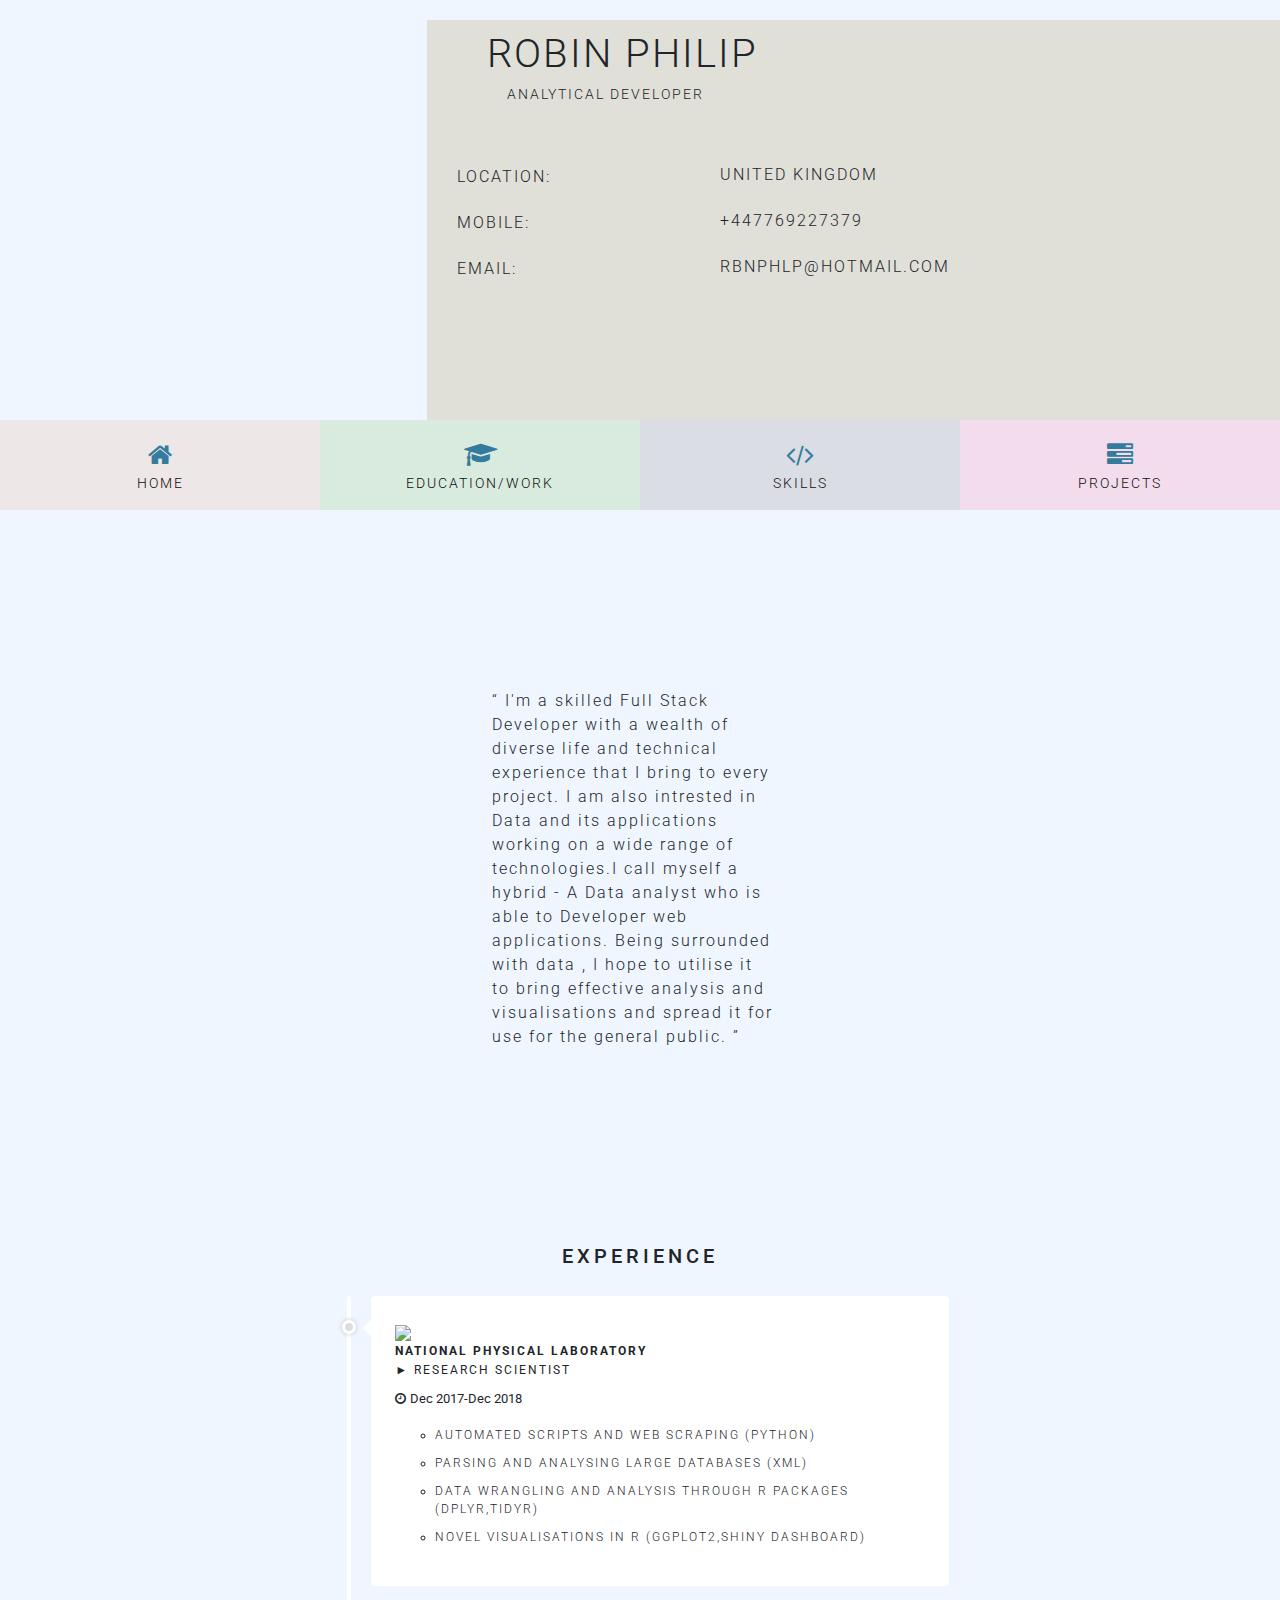
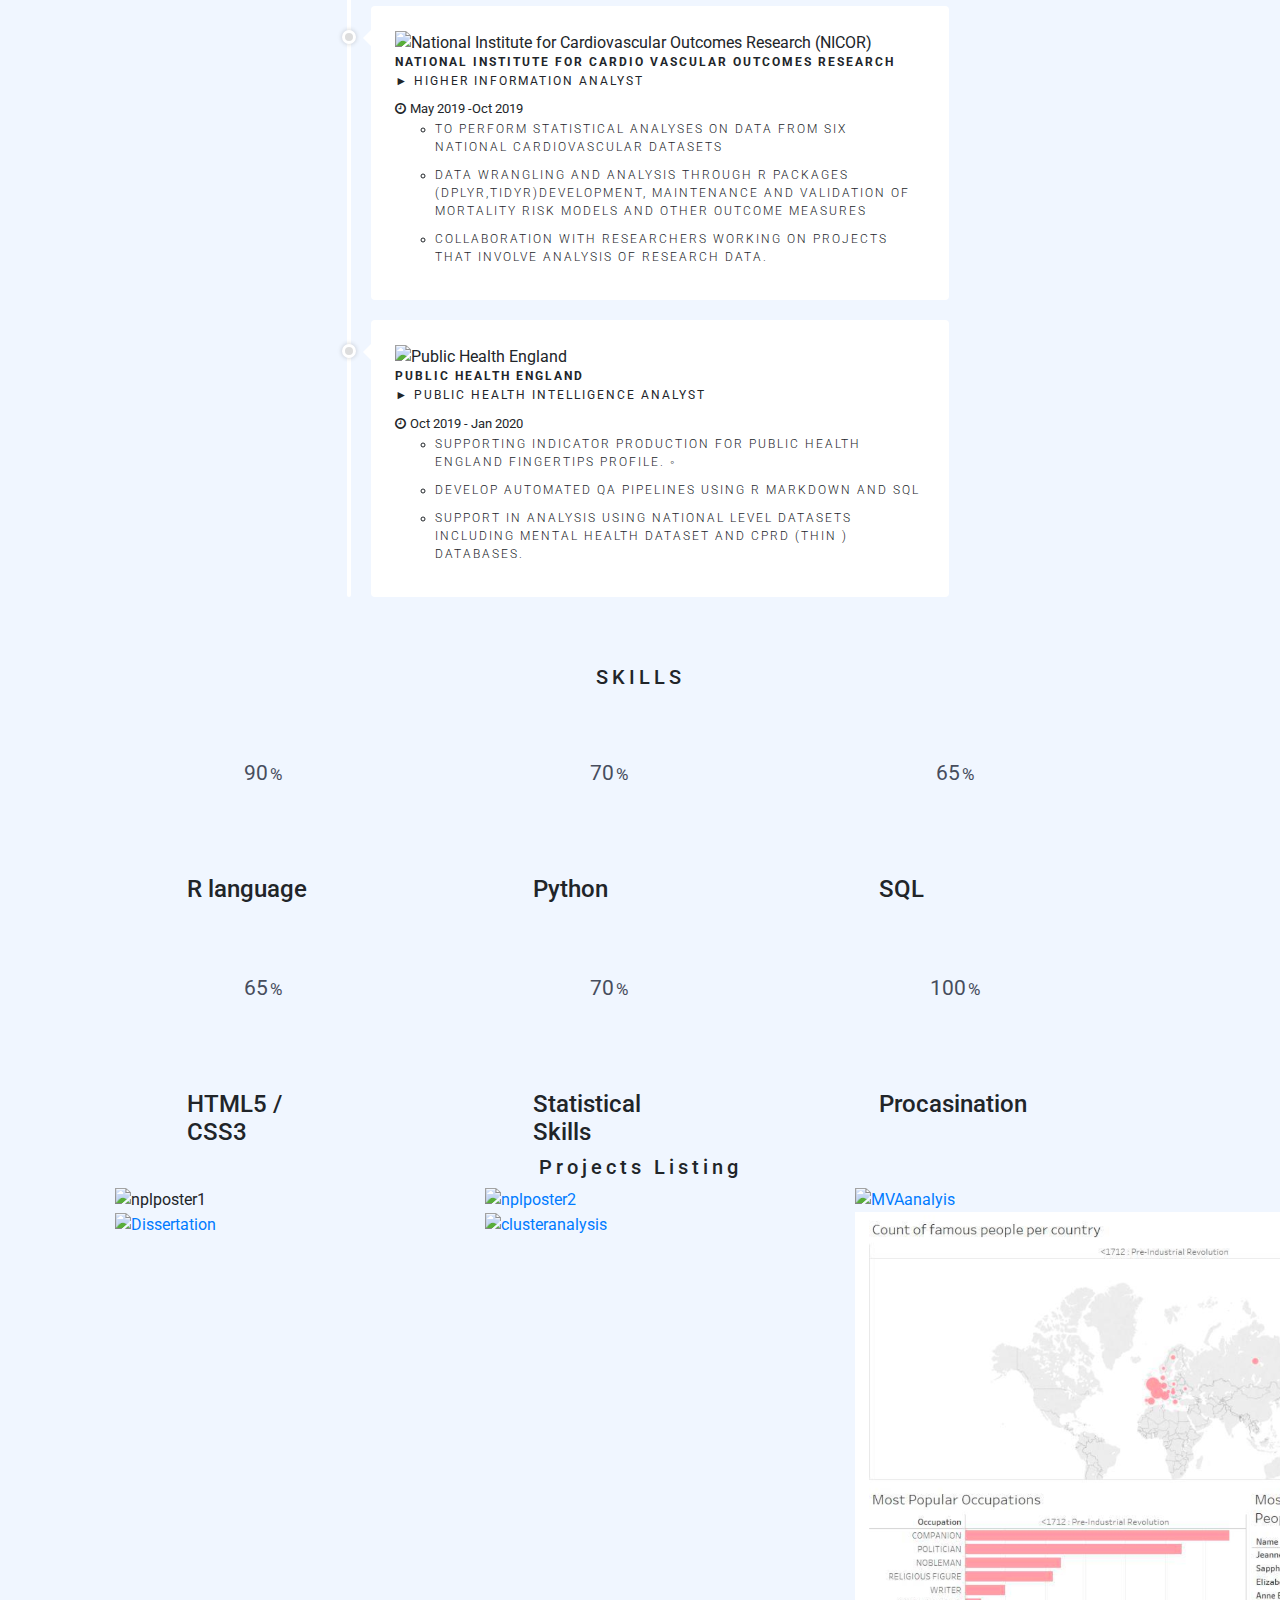
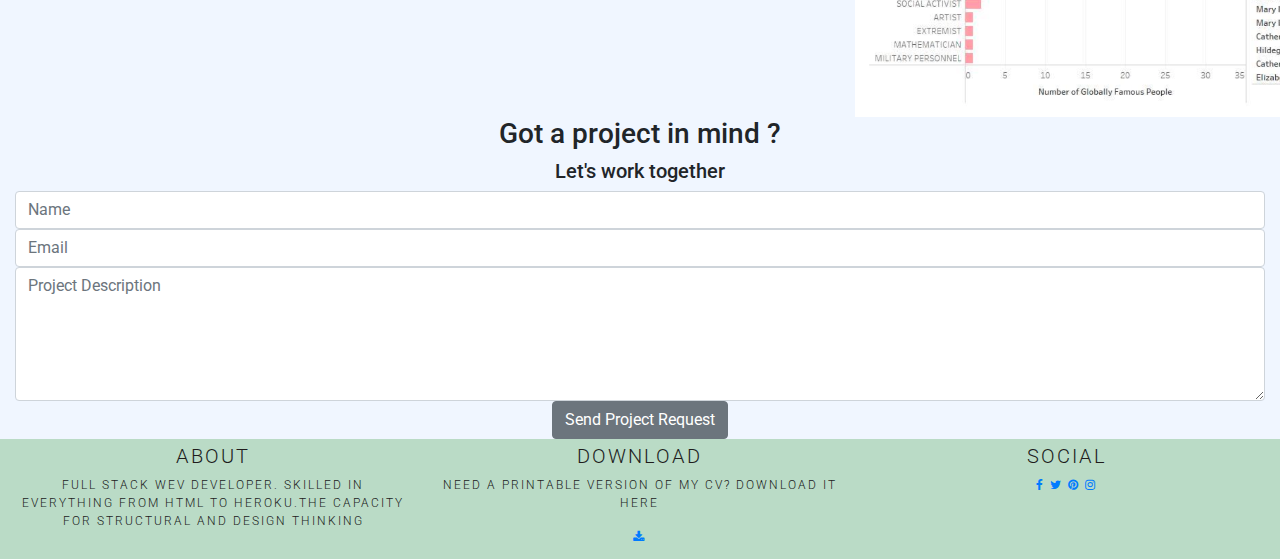
==== commit 445524a4: "all done" ====
--- a/index.html
+++ b/index.html
@@ -12,7 +12,7 @@
       
     <link rel="stylesheet" href="https://maxcdn.bootstrapcdn.com/bootstrap/4.2.1/css/bootstrap.min.css" type="text/css" />  
     <!-- Theme CSS -->  
-    <link id="theme-style" rel="stylesheet" href="../css/styles.css">
+    <link id="theme-style" rel="stylesheet" href="css/styles.css">
     <!-- Font awesome icons-->
     <link rel="stylesheet" href="https://maxcdn.bootstrapcdn.com/font-awesome/4.7.0/css/font-awesome.min.css" type="text/css" />
     
@@ -93,35 +93,35 @@
 
            </div> 
            
-    
-
-    </header>
-
-
-<section class='container-fluid'>
-
- <div class="row no-gutters">
+     <div class="row no-gutters">
 <!-- Using Fa instead of fas due in version 5 or below-->
                 <div class="col">
                     <ul id="nav" class="list-inline menucontainer">
                                 <li class="col-6 col-sm-3 list-inline-item ui-menu-color-home menuitem">
-                                    <a href="index.html" class="hvr-sweep-to-bottom"><i class="fa fa-home" aria-hidden="true"></i><span>Home</span></a>
+                                    <a href="#homeme" class="hvr-sweep-to-bottom"><i class="fa fa-home" aria-hidden="true"></i><span>Home</span></a>
                                 </li>
                                 <li class="col-6 col-sm-3 list-inline-item ui-menu-color-education menuitem">
-                                    <a href="resume.html" class="hvr-sweep-to-bottom"><i class="fa fa-graduation-cap" aria-hidden="true"></i><span>Education/Work</span></a>
+                                    <a href="#Educationwork" class="hvr-sweep-to-bottom"><i class="fa fa-graduation-cap" aria-hidden="true"></i><span>Education/Work</span></a>
                                 </li>
                                 <li class="col-6 col-sm-3 list-inline-item ui-menu-color-skills menuitem">
-                                    <a href="contact.html" class="hvr-sweep-to-bottom"><i class="fa fa-code"></i><span>Skills</span></a>
+                                    <a href="#Skillsheader" class="hvr-sweep-to-bottom"><i class="fa fa-code"></i><span>Skills</span></a>
                                 </li>
                                 <li class="col-6 col-sm-3 list-inline-item ui-menu-color-projects menuitem">
-                                    <a href="../cv/robin_cv.pdf" class="hvr-sweep-to-bottom"><i class="fa fa-tasks" ></i><span>Projects</span></a>
+                                    <a href="#projectsheader" class="hvr-sweep-to-bottom"><i class="fa fa-tasks" ></i><span>Projects</span></a>
                                 </li>
                             </ul>       
                 </div>
             </div>
+
+    </header>
+
+
+<div class='container nav'>
+
+
         
 
-<div class="row no-gutters">
+<div class="row no-gutters" id='homeme'>
 
     <div class="col-sm-3 col-lg-3 aboutme">
     
@@ -138,16 +138,16 @@
     
     </div>
 </div>
-</section>
-
-<div class="container py-5" >
-
- 
+</div>
+
+<div class="container py-5" id='Educationwork'>
+
+ <h5 class="font_5" style="text-align:center;"><span style="letter-spacing:0.2em;">EXPERIENCE</span></h5> 
         <div class="row" >
            
            
             <div class="col-lg-7 mx-auto">
-               <h5 class="font_5" style="text-align:center;"><span style="letter-spacing:0.2em;">EXPERIENCE</span></h5>
+              
                 <!-- Timeline -->
                 <ul class="timeline">
                     <li class="timeline-item bg-white rounded ml-3 p-4 shadow">
@@ -181,28 +181,59 @@
                         <div class="timeline-arrow"></div>
 
                          <img src="https://media-exp1.licdn.com/dms/image/C560BAQEa2VBjveG4CQ/company-logo_100_100/0?e=1590624000&amp;v=beta&amp;t=oowAFgNLsgfNeDGHAImC5ZiWaaAzueSb-OEiXw4OItY" loading="lazy" alt="National Institute for Cardiovascular Outcomes Research (NICOR)" id="ember1256" class="pv-entity__logo-img pv-entity__logo-img EntityPhoto-square-5 lazy-image loaded ember-view">
+                                                   
                         <h2 class="h5 mb-0">
                        
-                        National Institute for Cardio Vascular Outcomes Research</h2><span class="small text-gray"><i class="fa fa-clock-o mr-1"></i>May 2019 -Oct 2019</span>
-                        <p class="text-small mt-2 font-weight-light">Lorem ipsum dolor sit amet, consectetur adipiscing elit. Quisque scelerisque diam non nisi semper.</p>
-                        <p class="text-small mt-2 font-weight-light">Libero expedita explicabo eius fugiat quia aspernatur autem laudantium error architecto recusandae natus sapiente sit nam eaque, consectetur porro molestiae ipsam! Deleniti.</p>
+                        National Institute for Cardio Vascular Outcomes Research</h2><span class="small text-gray">
+                         <h3 >
+                         Higher Information Analyst</h3>
+                        <i class="fa fa-clock-o mr-1"></i>May 2019 -Oct 2019</span>
+                            <ul>
+                                <li>
+                                    To perform statistical analyses on data from six national cardiovascular datasets
+                                </li>
+                         
+                                <li>
+                                     Data wrangling and analysis through R packages (dplyr,tidyr)Development, maintenance and validation of mortality risk models and other outcome measures
+                                </li>
+
+                                <li>
+                                   Collaboration with researchers working on projects that involve analysis of research data.
+                                </li>
+                            </ul>
+
+                        
                     </li>
                     <li class="timeline-item bg-white rounded ml-3 p-4 shadow">
                         <div class="timeline-arrow"></div>
                         <img src="https://media-exp1.licdn.com/dms/image/C4E0BAQFT7kU6Q2k-FA/company-logo_100_100/0?e=1590624000&amp;v=beta&amp;t=X6xizA9DblPlDDrtRav5N5QXOj_jLyPVLOlDp_cO-9g" loading="lazy" alt="Public Health England" id="ember1246" class="pv-entity__logo-img pv-entity__logo-img EntityPhoto-square-5 lazy-image loaded ember-view">
-                        <h2 class="h5 mb-0"> Public Health England</h2><span class="small text-gray"><i class="fa fa-clock-o mr-1"></i>Oct 2019 - Jan 2020</span>
-                        <p class="text-small mt-2 font-weight-light">Lorem ipsum dolor sit amet, consectetur adipiscing elit. Quisque scelerisque diam non nisi semper, et elementum lorem ornare. Maecenas placerat facilisis mollis. Duis sagittis ligula in sodales vehicula....</p>
-                    </li>
-                    <li class="timeline-item bg-white rounded ml-3 p-4 shadow">
-                        <div class="timeline-arrow"></div>
-
-                        <img src="https://media-exp1.licdn.com/dms/image/C560BAQEa2VBjveG4CQ/company-logo_100_100/0?e=1590624000&amp;v=beta&amp;t=oowAFgNLsgfNeDGHAImC5ZiWaaAzueSb-OEiXw4OItY" loading="lazy" alt="National Institute for Cardiovascular Outcomes Research (NICOR)" id="ember1256" class="pv-entity__logo-img pv-entity__logo-img EntityPhoto-square-5 lazy-image loaded ember-view">
-                        <h2 class="h5 mb-0">
-            
-                        National Institute for Cardio Vascular Outcomes Research</h2><span class="small text-gray"><i class="fa fa-clock-o mr-1"></i>Jan 2020 - Present</span>
-                        <p class="text-small mt-2 font-weight-light">Lorem ipsum dolor sit amet, consectetur adipiscing elit. Quisque scelerisque diam non nisi semper, et elementum lorem ornare. Maecenas placerat facilisis mollis. Duis sagittis ligula in sodales vehicula....</p>
-                        <p class="text-small mt-2 font-weight-light">Voluptatibus temporibus esse illum eum aspernatur, fugiat suscipit natus! Eum corporis illum nihil officiis tempore. Excepturi illo natus libero sit doloremque, laborum molestias rerum pariatur quam ipsam necessitatibus incidunt, explicabo.</p>
-                    </li>
+                        <h2 class="h5 mb-0"> Public Health England</h2><span class="small text-gray">
+                        <h3 >
+                         Public Health Intelligence Analyst</h3>
+                        <i class="fa fa-clock-o mr-1"></i>Oct 2019 - Jan 2020</span>
+                    <ul>
+                        
+
+                        
+                                <li>
+                                   Supporting Indicator Production for Public Health England Fingertips profile.
+◦
+                                </li>
+                         
+                                <li>
+                                     Develop automated QA pipelines using R markdown and SQL
+                                </li>
+
+                                <li>
+                                   Support in analysis using national level datasets including Mental Health Dataset and CPRD (THIN )
+                                    databases.
+                                </li>
+                            </ul>
+                    
+                    
+                    
+                    </li>
+    
                 </ul><!-- End -->
 
             
@@ -213,11 +244,11 @@
 
 </div>
 
-
+<h5 class="font_5" style="text-align:center;" id ='Skillsheader'><span style="letter-spacing:0.2em;">SKILLS</span></h5>
 
 <div class="container skillsec">
 
-    <h5 class="font_5" style="text-align:center;"><span style="letter-spacing:0.2em;">SKILLS</span></h5>
+    
 
     <div class="row skills">
         
@@ -233,7 +264,7 @@
                         <canvas height="152" width="152"></canvas></span>
 
                         <h4>R language</h4>
-                        <p>Donec accumsan ligula vitae mag na curabitur id</p>
+                       
                     </div>
                 </div>
                 
@@ -248,7 +279,7 @@
                         <canvas height="152" width="152"></canvas></span>
                         
                         <h4>Python</h4>
-                        <p>Donec accumsan ligula vitae mag na curabitur id</p>
+                        
                     </div>
                 </div>
                 
@@ -263,7 +294,7 @@
                         <canvas height="152" width="152"></canvas></span>
                         
                         <h4>SQL</h4>
-                        <p>Donec accumsan ligula vitae mag na curabitur id</p>
+                        
                     </div>
                 </div>
                 
@@ -278,7 +309,7 @@
                         <canvas height="152" width="152"></canvas></span>
                         
                         <h4>HTML5 / CSS3</h4>
-                        <p>Donec accumsan ligula vitae mag na curabitur id</p>
+                       
                     </div>
                 </div>
                 
@@ -293,7 +324,7 @@
                         <canvas height="152" width="152"></canvas></span>
                         
                         <h4>Statistical Skills</h4>
-                        <p>Donec accumsan ligula vitae mag na curabitur id</p>
+
                     </div>
                 </div>
                 
@@ -308,7 +339,7 @@
                         <canvas height="152" width="152"></canvas></span>
                         
                         <h4>Procasination</h4>
-                        <p>Donec accumsan ligula vitae mag na curabitur id</p>
+                        
                     </div>
                 </div>
                 
@@ -317,11 +348,111 @@
             </div>
 
 </div>
-
-
-
-
-
+  <h5 class="font_5" style="text-align:center;"><span style="letter-spacing:0.2em;">Projects Listing</span></h5>
+
+<div class="container projectsec" id='projectsheader'>
+
+  
+    <div class="row projectskills">
+
+
+        <div class=" col-xs-12 col-sm-4 col-md-4 col-lg-4 skillsArea">
+                    <div class=" col-xs-12 col-sm-6 col-md-6 col-lg-6 project">
+                        <img src="../css/NPL_poster1.png" alt="nplposter1">
+                     
+                    </div>
+                </div>
+
+                <div class=" col-xs-12 col-sm-4 col-md-4 col-lg-4 skillsArea">
+                    <div class=" col-xs-12 col-sm-6 col-md-6 col-lg-6 project">
+                       
+                       <a href="https://github.com/rbnphlp/NPL-work">
+                        <img src="../css/NPLposter2.png" alt="nplposter2">
+                     </a>
+                    </div>
+                </div>    
+        
+            
+                <div class=" col-xs-12 col-sm-4 col-md-4 col-lg-4 skillsArea">
+                    <div class=" col-xs-12 col-sm-6 col-md-6 col-lg-6 project">
+                       
+                       <a href="https://github.com/rbnphlp/Applied-Multivariate-Project">
+                        <img src="../css/MVA.png" alt="MVAanalyis">
+                     </a>
+                    </div>
+                </div>
+                
+                
+                <div class=" col-xs-12 col-sm-4 col-md-4 col-lg-4 skillsArea">
+                    <div class=" col-xs-12 col-sm-6 col-md-6 col-lg-6 project">
+                        
+                        <a href="https://github.com/rbnphlp/Dissertation/tree/master/Dissertation">
+                        <img src="../css/Dissertation.png" alt="Dissertation">
+                        </a>
+                    </div>
+                </div>
+                
+             
+            
+            <div class=" col-xs-12 col-sm-4 col-md-4 col-lg-4 skillsArea">
+                    <div class=" col-xs-12 col-sm-6 col-md-6 col-lg-6 project">
+                        
+                        
+                        <a href="https://github.com/rbnphlp/Work-work">
+                        <img src="../css/clusteranalysis.png" alt="clusteranalysis">
+                        </a>
+                    </div>
+                </div>
+
+
+             <div class=" col-xs-12 col-sm-4 col-md-4 col-lg-4 skillsArea">
+                    <div class=" col-xs-12 col-sm-6 col-md-6 col-lg-6 project">
+                        <img src="../css/datavis.png" alt="datavis">
+                     
+                    </div>
+                </div>
+
+
+            </div>
+
+            
+
+
+            </div>
+
+</div>
+
+
+<div class="container-fluid contact">
+        <div class="row bg-color-contact">
+            <div class="col">
+                <h3 class="contact-heading uppercase text-center">Got a project in mind ?</h3>
+                <h5 class="uppercase text-center">Let's work together</h5>
+           
+                <div class="center-form">
+                    <form >
+                        <input type="text" name='name' id='fullname' class='form-control' placeholder="Name" required/>
+                        <input type="email" name='email' id='emailaddress' class='form-control' placeholder="Email" required/>
+                    
+                        <textarea rows=5 name="projectsummary" class=form-control id="projectsummary" placeholder="Project Description" required></textarea>
+                    
+                        <div class="form-row text-center">
+                        
+                            <div class="col">
+                                <button type='submit' class='btn btn-secondary'>
+                                    Send Project Request
+                                </button>
+                            </div>
+                        </div>
+                    
+                    </form>
+                
+                </div>
+            </div>    
+        </div>
+    
+    
+    </div>
 <!--- Add a footer-->
 <footer class="container-fluid">
         <div class="row">
@@ -334,7 +465,7 @@
             <div class="col-sm-4">
                 <h5 class="uppercase general-sub">Download</h5>
                 <p>Need a printable version of my CV? Download it here</p>
-                <a href="#" target="_blank" class="cv_pdf">
+                <a href="../css/myresume/robin_cv.pdf" target="_blank" class="cv_pdf">
                      <i class="fa fa-download" aria-hidden="true"> </i>
                     <span class="sr-only">Download link.</span>
                 
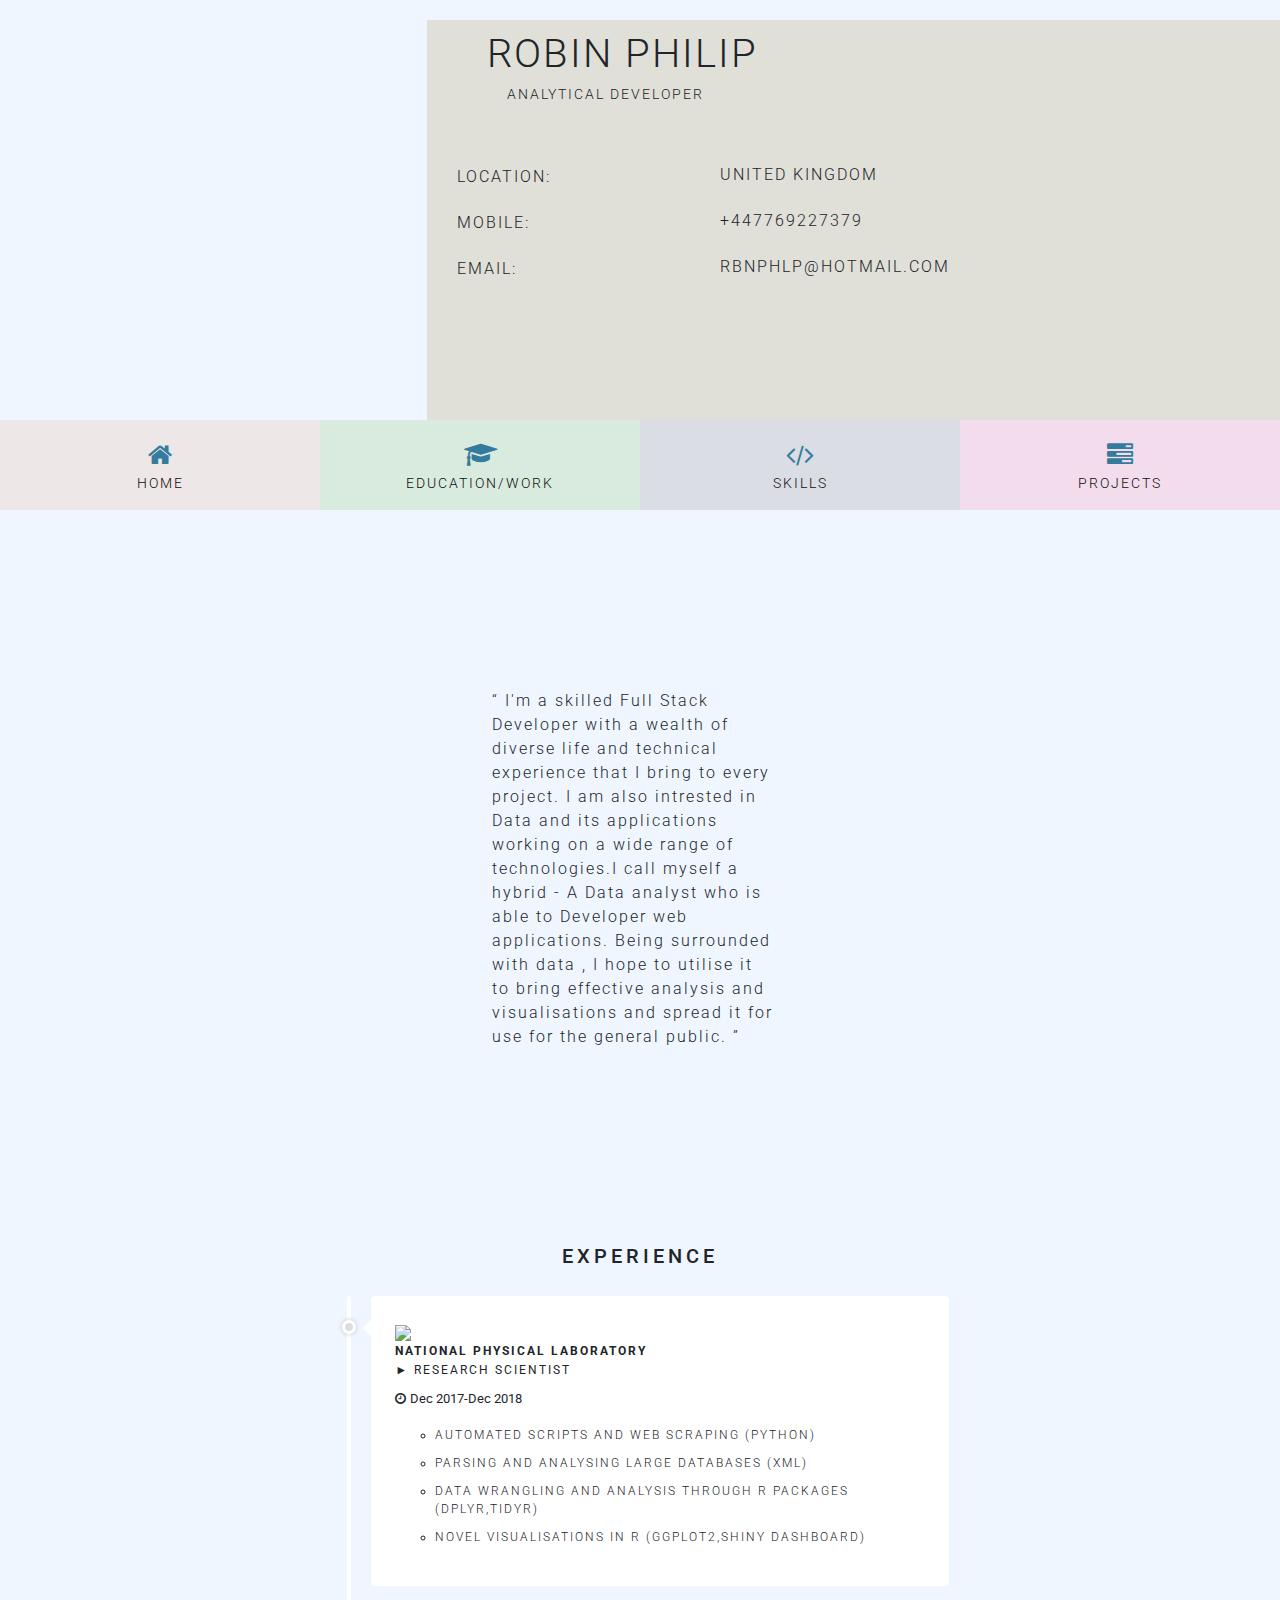
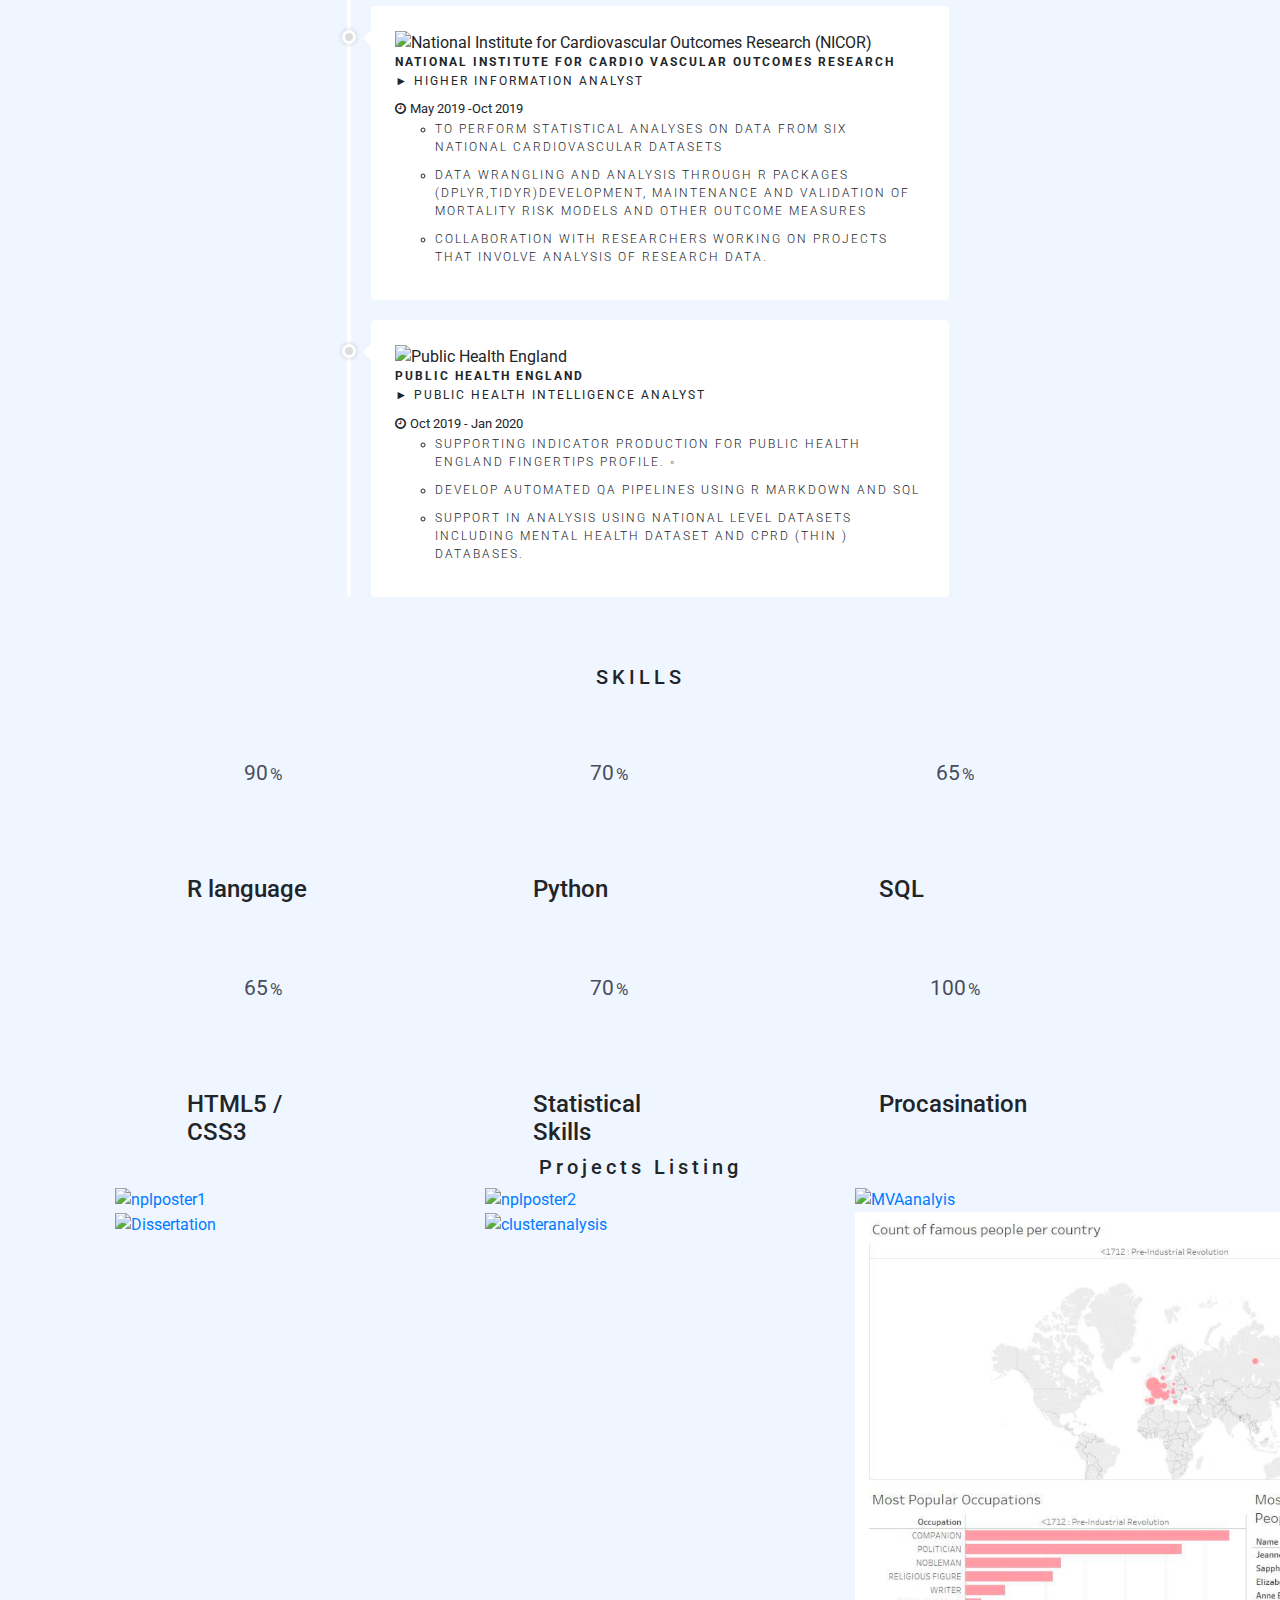
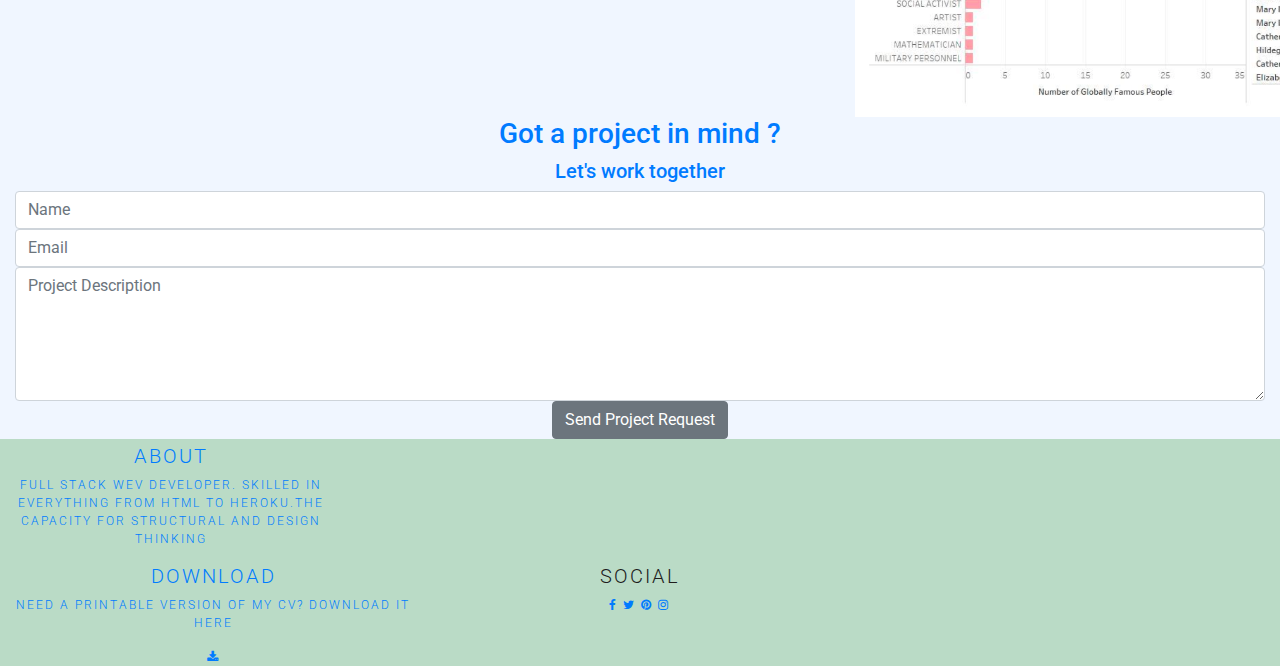
==== commit 62ba8615: "Fixed broken links for Data vis project" ====
--- a/index.html
+++ b/index.html
@@ -206,6 +206,8 @@
                     </li>
                     <li class="timeline-item bg-white rounded ml-3 p-4 shadow">
                         <div class="timeline-arrow"></div>
+
+                        <!--- Using Linkedin  image tags-->
                         <img src="https://media-exp1.licdn.com/dms/image/C4E0BAQFT7kU6Q2k-FA/company-logo_100_100/0?e=1590624000&amp;v=beta&amp;t=X6xizA9DblPlDDrtRav5N5QXOj_jLyPVLOlDp_cO-9g" loading="lazy" alt="Public Health England" id="ember1246" class="pv-entity__logo-img pv-entity__logo-img EntityPhoto-square-5 lazy-image loaded ember-view">
                         <h2 class="h5 mb-0"> Public Health England</h2><span class="small text-gray">
                         <h3 >
@@ -358,7 +360,9 @@
 
         <div class=" col-xs-12 col-sm-4 col-md-4 col-lg-4 skillsArea">
                     <div class=" col-xs-12 col-sm-6 col-md-6 col-lg-6 project">
-                        <img src="../css/NPL_poster1.png" alt="nplposter1">
+                        <a href="https://github.com/rbnphlp/NPL-work">
+                        
+                        <img src="css/NPL_poster1.png" alt="nplposter1">
                      
                     </div>
                 </div>
@@ -367,7 +371,7 @@
                     <div class=" col-xs-12 col-sm-6 col-md-6 col-lg-6 project">
                        
                        <a href="https://github.com/rbnphlp/NPL-work">
-                        <img src="../css/NPLposter2.png" alt="nplposter2">
+                        <img src="css/NPLposter2.png" alt="nplposter2">
                      </a>
                     </div>
                 </div>    
@@ -377,7 +381,7 @@
                     <div class=" col-xs-12 col-sm-6 col-md-6 col-lg-6 project">
                        
                        <a href="https://github.com/rbnphlp/Applied-Multivariate-Project">
-                        <img src="../css/MVA.png" alt="MVAanalyis">
+                        <img src="css/MVA.png" alt="MVAanalyis">
                      </a>
                     </div>
                 </div>
@@ -387,7 +391,7 @@
                     <div class=" col-xs-12 col-sm-6 col-md-6 col-lg-6 project">
                         
                         <a href="https://github.com/rbnphlp/Dissertation/tree/master/Dissertation">
-                        <img src="../css/Dissertation.png" alt="Dissertation">
+                        <img src="css/Dissertation.png" alt="Dissertation">
                         </a>
                     </div>
                 </div>
@@ -399,7 +403,7 @@
                         
                         
                         <a href="https://github.com/rbnphlp/Work-work">
-                        <img src="../css/clusteranalysis.png" alt="clusteranalysis">
+                        <img src="css/clusteranalysis.png" alt="clusteranalysis">
                         </a>
                     </div>
                 </div>
@@ -407,7 +411,8 @@
 
              <div class=" col-xs-12 col-sm-4 col-md-4 col-lg-4 skillsArea">
                     <div class=" col-xs-12 col-sm-6 col-md-6 col-lg-6 project">
-                        <img src="../css/datavis.png" alt="datavis">
+                        <a href="https://github.com/rbnphlp/Data-Visualisation">
+                        <img src="css/datavis.png" alt="datavis">
                      
                     </div>
                 </div>
